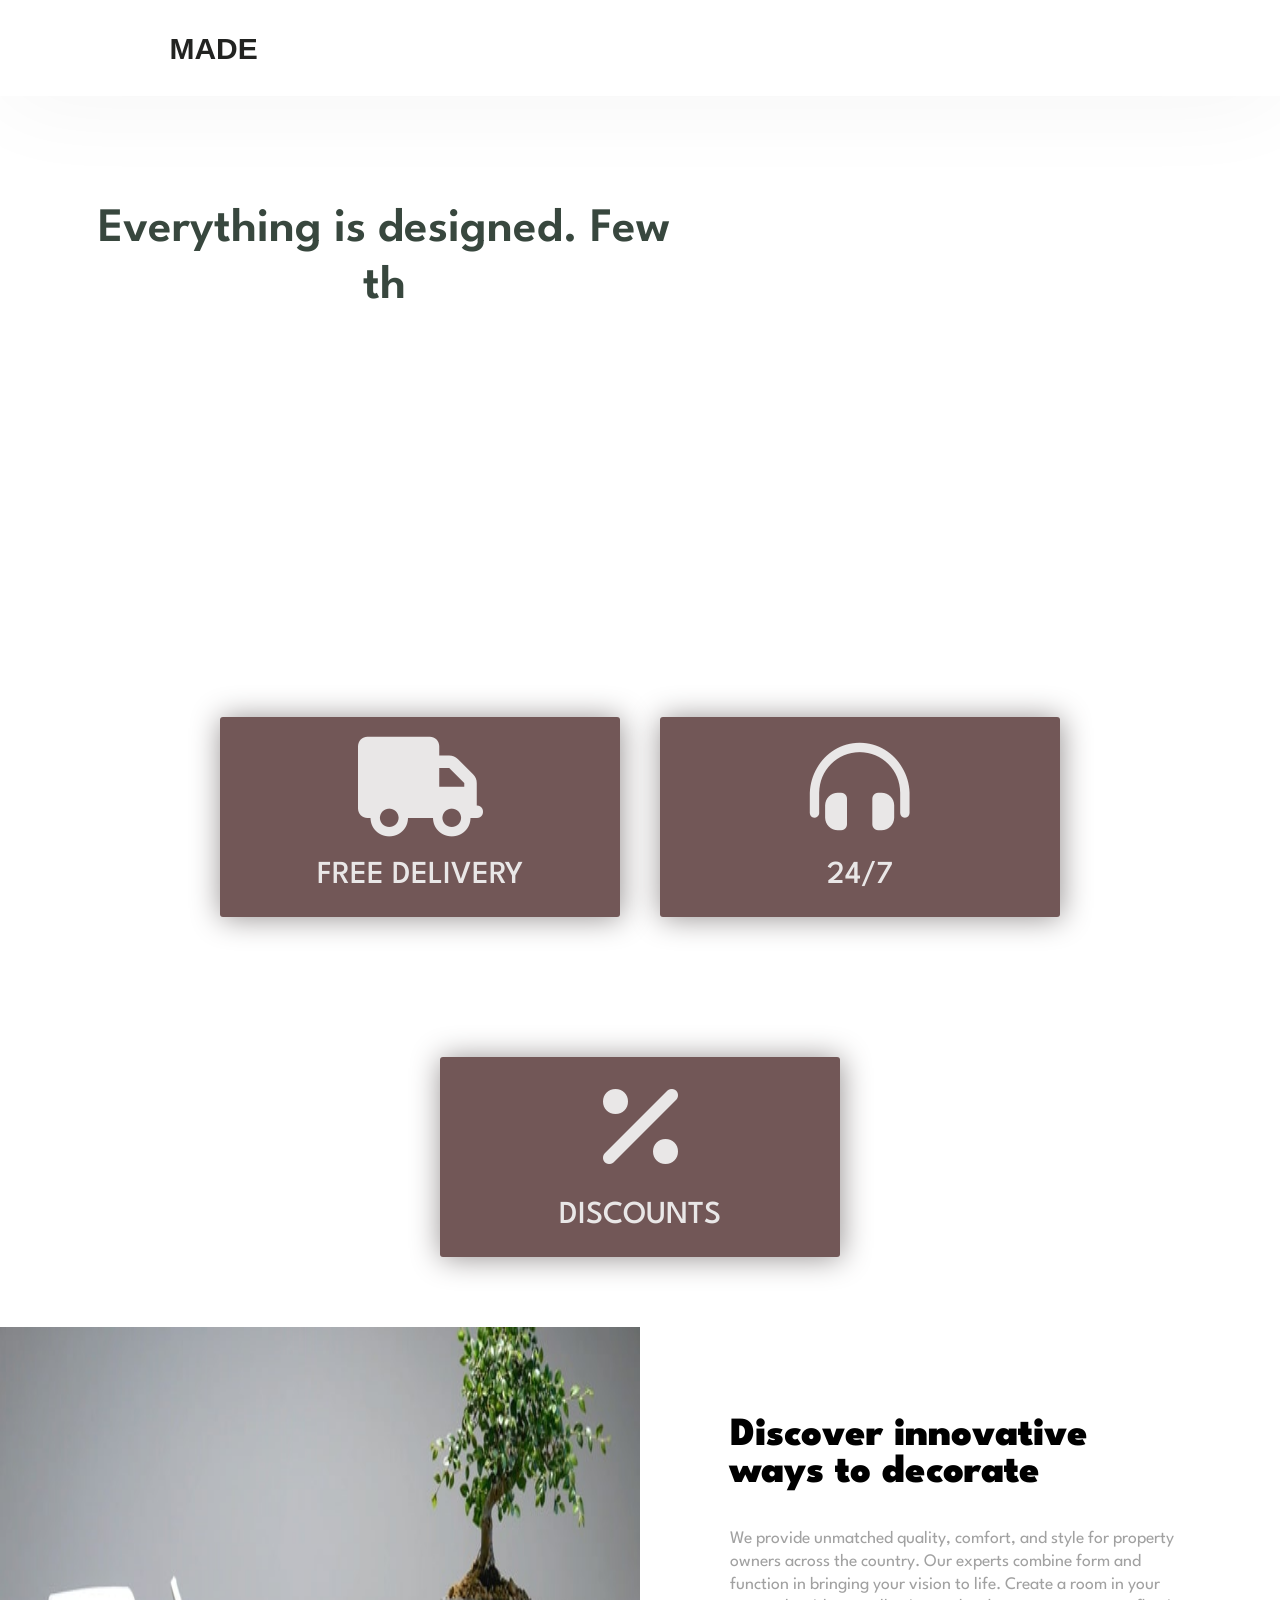
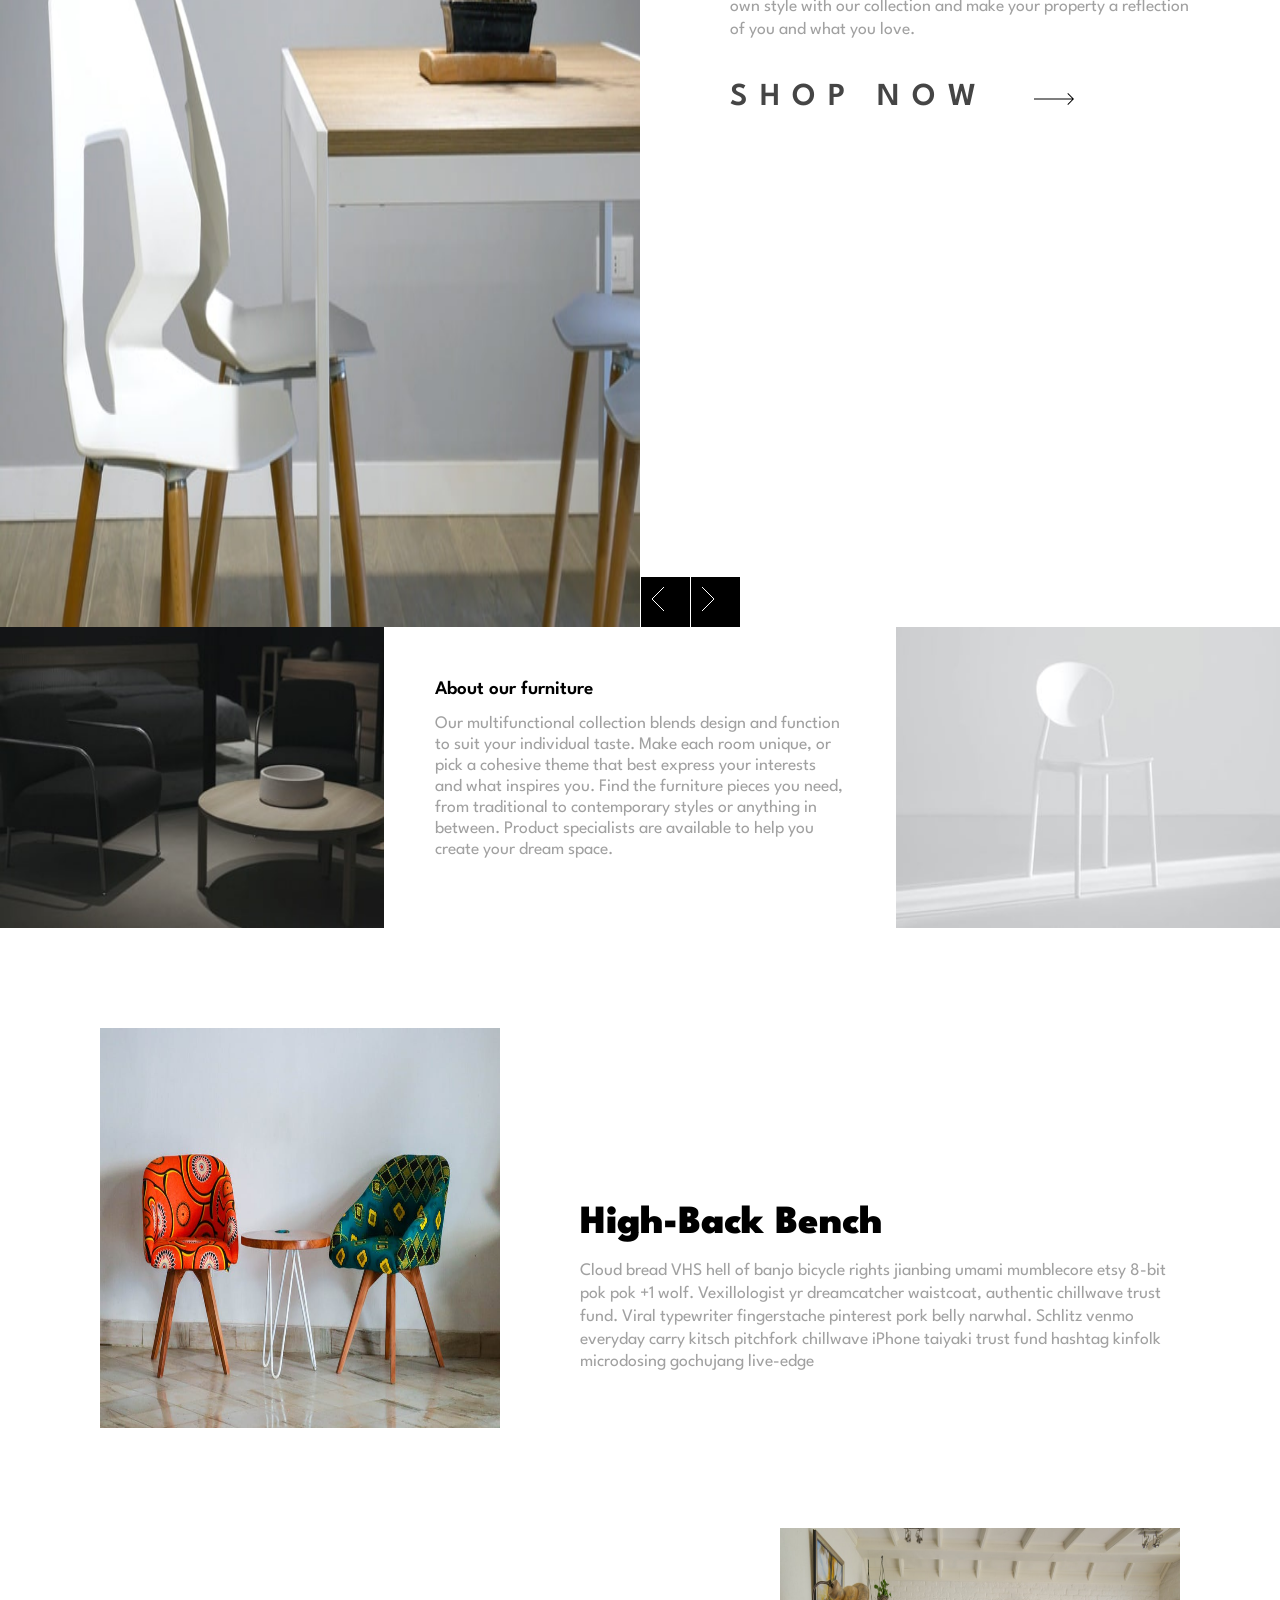
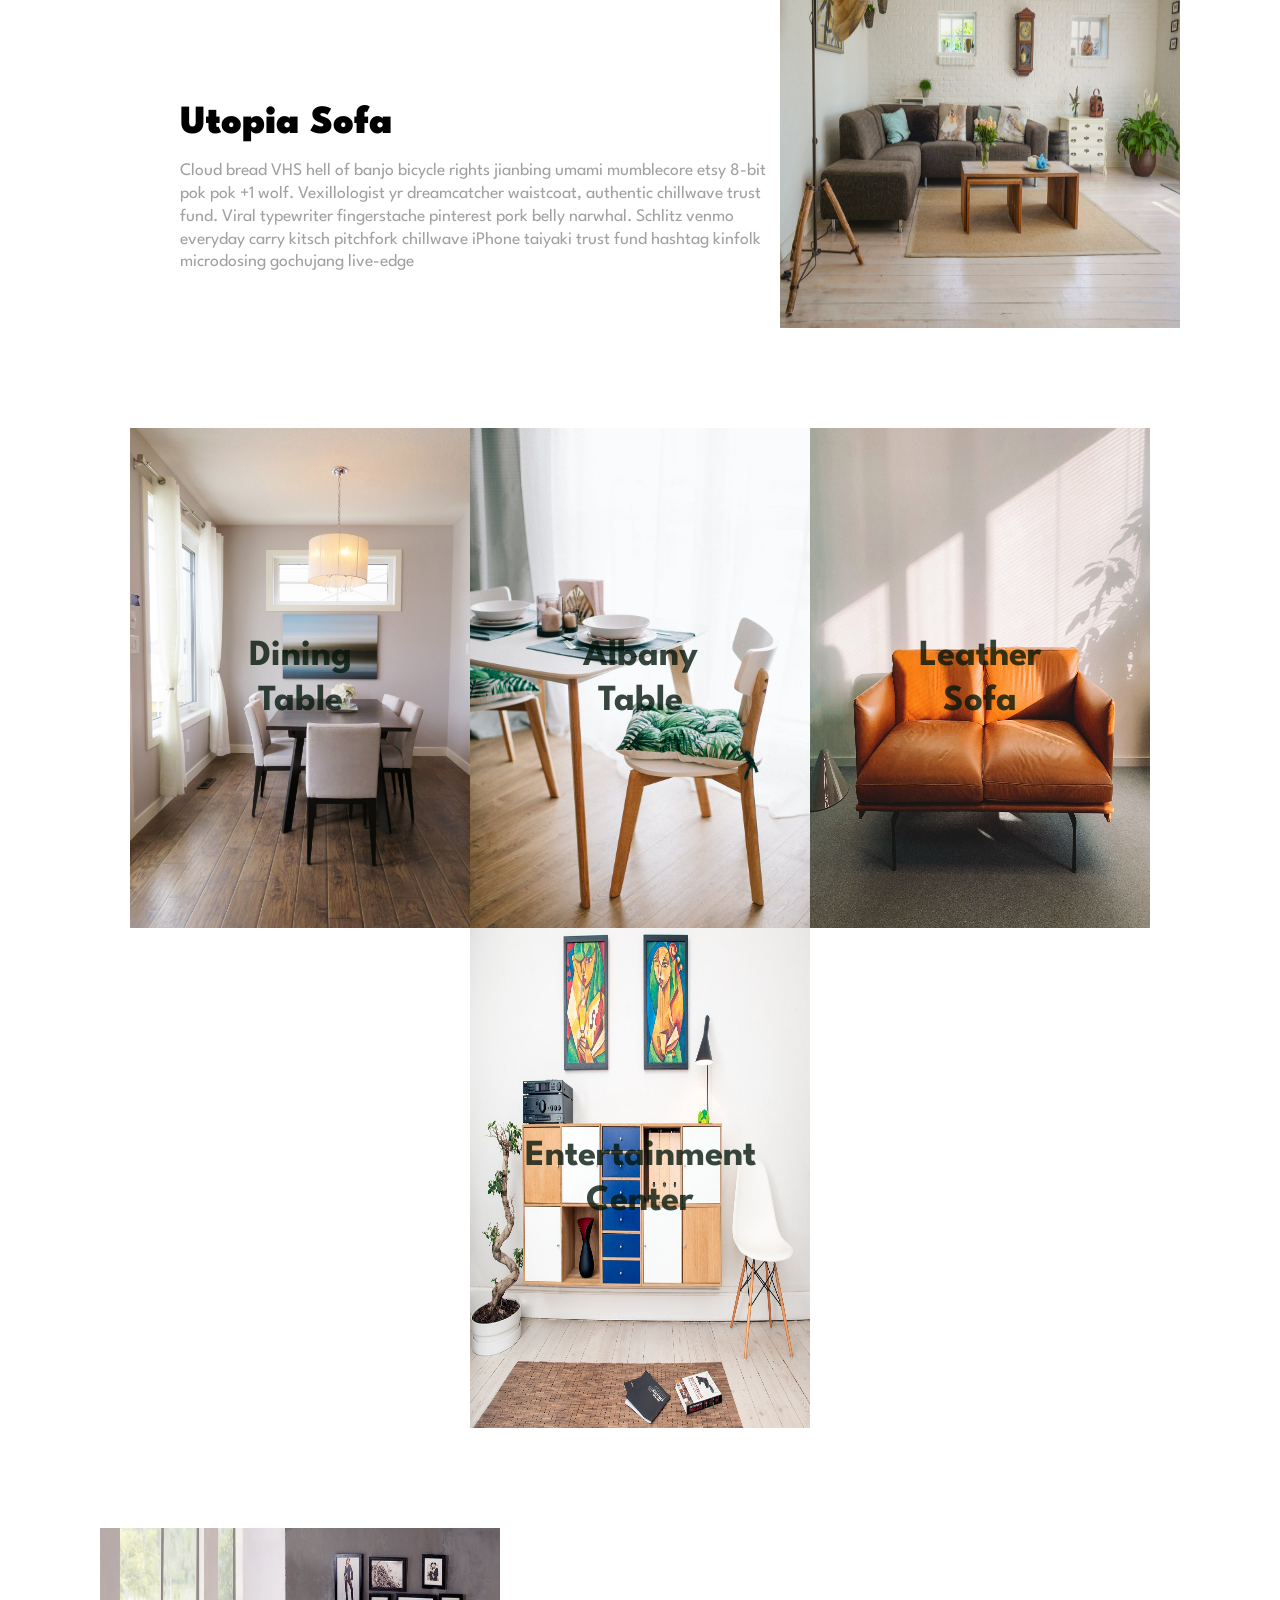
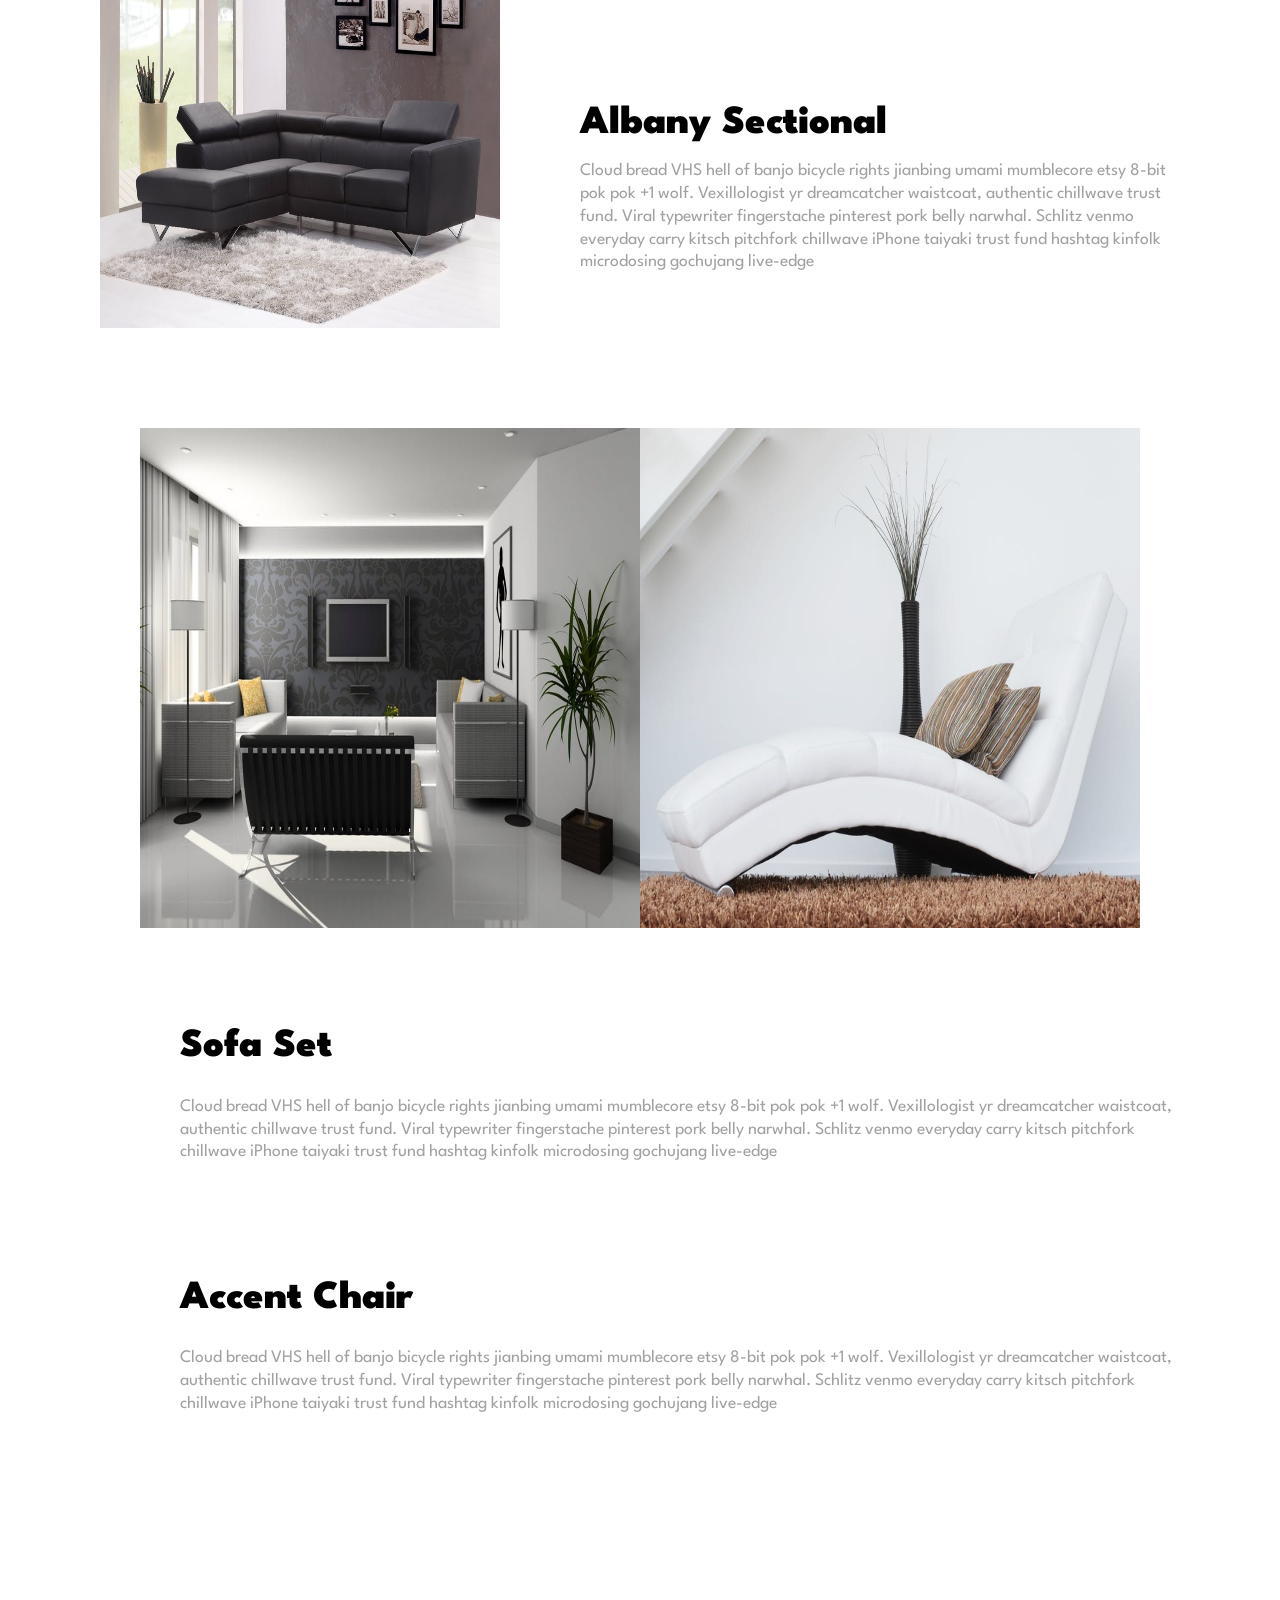
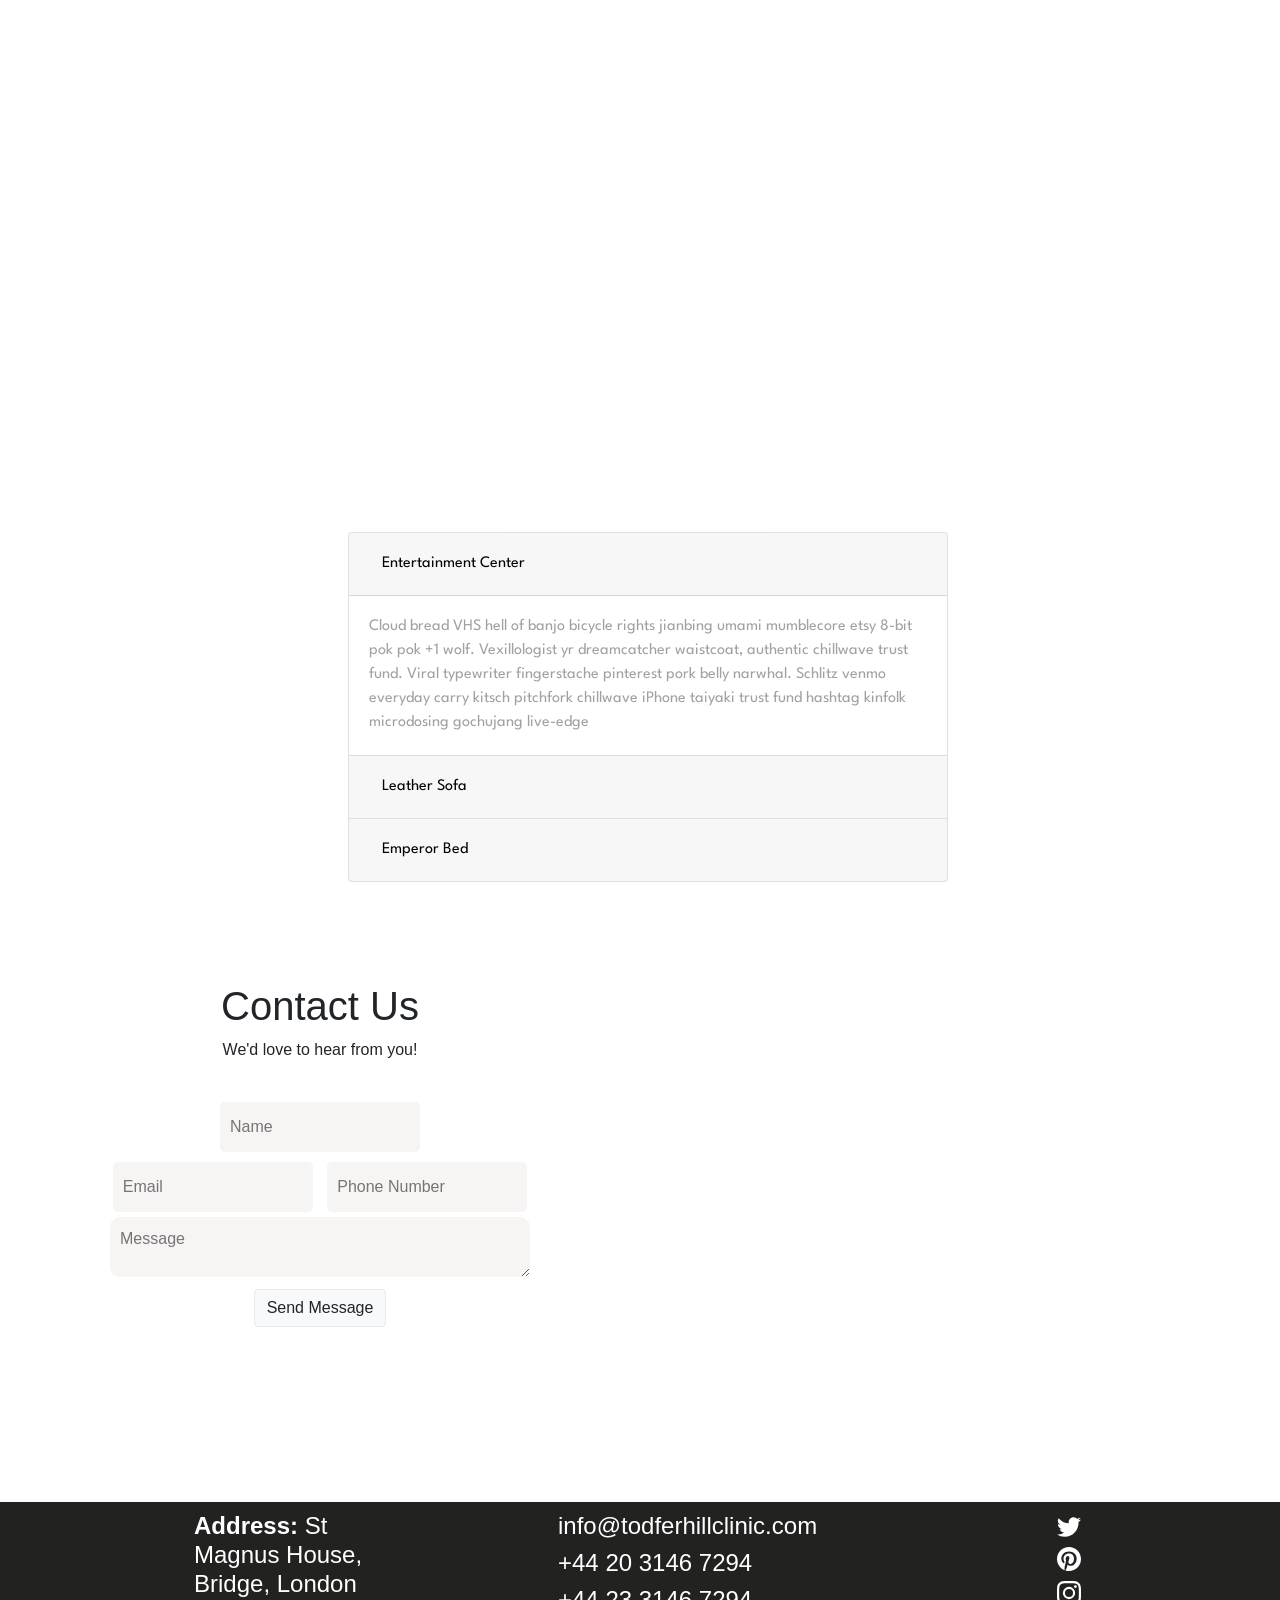
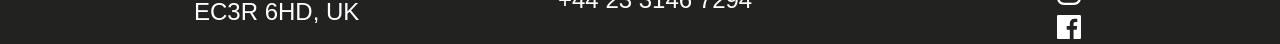
==== index.html @ ed53278a "final work" ====
<!DOCTYPE html>
<html lang="en">
  <head>
    <meta charset="UTF-8" />
    <meta name="viewport" content="width=device-width, initial-scale=1.0" />
    <!-- displays site properly based on user's device -->

    <link
      rel="icon"
      type="image/png"
      sizes="32x32"
      href="./images/favicon-32x32.png"
    />

    <title>Aymen bm</title>
    <link rel="stylesheet" href="./css/all.min.css" />
    <link rel="stylesheet" href="style.css" />

    <link
      rel="stylesheet"
      href="https://stackpath.bootstrapcdn.com/bootstrap/4.3.1/css/bootstrap.min.css"
      integrity="sha384-ggOyR0iXCbMQv3Xipma34MD+dH/1fQ784/j6cY/iJTQUOhcWr7x9JvoRxT2MZw1T"
      crossorigin="anonymous"
    />
  </head>
  <body>
    <div class="topvideo">
      <ul>
        <svg
          class="icon"
          onclick="myFunction()"
          width="20"
          height="14"
          xmlns="http://www.w3.org/2000/svg"
        >
          <path
            d="M20 12v2H0v-2h20zm0-6v2H0V6h20zm0-6v2H0V0h20z"
            fill="#FFF"
            fill-rule="evenodd"
          />
        </svg>

        <b> <li style="font-size: 30px; color: #222321">MADE</li></b>

        <div class="topnav" id="myTopnav">
          <li><a href="#home">home</a></li>
          <li><a href="#product"> Product</a></li>
          <li><a href="#about"> about</a></li>
          <li><a href="#contact">contact</a></li>
        </div>
      </ul>
      <h1 id="welcome"></h1>
      <video autoplay muted loop id="myVideo">
        <source src="./MADE.COM Spring 2018 TV Advert.mp4" type="video/mp4" />
      </video>
    </div>
    <div class="livraison">
      <div class="livraison1">
        <i class="fas fa-truck"></i>
        <h1>FREE DELIVERY</h1>
      </div>
      <div>
        <i class="fa-solid fa-headphones-simple"></i>
        <h1>24/7</h1>
      </div>
      <div>
        <i class="fa-solid fa-percent"></i>
        <h1>DISCOUNTS</h1>
      </div>
    </div>
    <div class="menudiv">
      <nav id="home">
        <img id="changeimg" src="./images/desktop-image-hero-1.jpg" />
      </nav>
      <div class="firsttext">
        <h1 id="textone">Discover innovative ways to decorate</h1>
        <p id="texttwo">
          We provide unmatched quality, comfort, and style for property owners
          across the country. Our experts combine form and function in bringing
          your vision to life. Create a room in your own style with our
          collection and make your property a reflection of you and what you
          love.
        </p>
        <div>
          <h2>SHOP NOW</h2>
          <svg width="40" height="12" xmlns="http://www.w3.org/2000/svg">
            <path
              d="M34.05 0l5.481 5.527h.008v.008L40 6l-.461.465v.063l-.062-.001L34.049 12l-.662-.668 4.765-4.805H0v-1h38.206l-4.82-4.86L34.05 0z"
              fill="#000"
              fill-rule="nonzero"
            />
          </svg>
        </div>
        <div class="row1">
          <svg
            id="right"
            width="14"
            height="24"
            xmlns="http://www.w3.org/2000/svg"
            class="type"
          >
            <path
              d="M13 0L1 12l12 12"
              stroke="#FFF"
              fill="none"
              fill-rule="evenodd"
            />
          </svg>
          <svg
            onclick="ahmed();"
            width="14"
            height="24"
            xmlns="http://www.w3.org/2000/svg"
          >
            <path
              d="M1 0l12 12L1 24"
              stroke="#FFF"
              fill="none"
              fill-rule="evenodd"
            />
          </svg>
        </div>
      </div>
    </div>

    <section class="opacitybefor section1" id="beforscrol">
      <div class="img1"><img src="./images/image-about-dark.jpg" alt="" /></div>
      <div class="finaltext">
        <h1>About our furniture</h1>
        <p>
          Our multifunctional collection blends design and function to suit your
          individual taste. Make each room unique, or pick a cohesive theme that
          best express your interests and what inspires you. Find the furniture
          pieces you need, from traditional to contemporary styles or anything
          in between. Product specialists are available to help you create your
          dream space.
        </p>
      </div>
      <div class="img2">
        <img src="./images/image-about-light.jpg" alt="" />
      </div>
    </section>
    <div id="product" class="allprod">
      <div class="imageprod"><img src="./image/1.jpg" alt="" /></div>
      <div class="textprod">
        <h1>High-Back Bench</h1>
        <p>
          Cloud bread VHS hell of banjo bicycle rights jianbing umami mumblecore
          etsy 8-bit pok pok +1 wolf. Vexillologist yr dreamcatcher waistcoat,
          authentic chillwave trust fund. Viral typewriter fingerstache
          pinterest pork belly narwhal. Schlitz venmo everyday carry kitsch
          pitchfork chillwave iPhone taiyaki trust fund hashtag kinfolk
          microdosing gochujang live-edge
        </p>
      </div>
    </div>

    <div class="allprod">
      <div class="textprod">
        <h1>Utopia Sofa</h1>
        <p>
          Cloud bread VHS hell of banjo bicycle rights jianbing umami mumblecore
          etsy 8-bit pok pok +1 wolf. Vexillologist yr dreamcatcher waistcoat,
          authentic chillwave trust fund. Viral typewriter fingerstache
          pinterest pork belly narwhal. Schlitz venmo everyday carry kitsch
          pitchfork chillwave iPhone taiyaki trust fund hashtag kinfolk
          microdosing gochujang live-edge
        </p>
      </div>
      <div class="imageprod"><img src="./image/2.jpg" alt="" /></div>
    </div>

    <div class="gridprod">
      <div>
        <h1>Dining Table</h1>
        <img src="./image/3.jpg" alt="" />
      </div>
      <div>
        <h1>Albany Table</h1>
        <img src="./image/4.jpg" alt="" />
      </div>
      <div>
        <h1>Leather Sofa</h1>
        <img src="./image/5.jpg" alt="" />
      </div>
      <div>
        <h1>Entertainment Center</h1>
        <img src="./image/6.jpg" alt="" />
      </div>
    </div>
    <div class="allprod">
      <div class="imageprod"><img src="./image/7.jpg" alt="" /></div>
      <div class="textprod">
        <h1>Albany Sectional</h1>
        <p>
          Cloud bread VHS hell of banjo bicycle rights jianbing umami mumblecore
          etsy 8-bit pok pok +1 wolf. Vexillologist yr dreamcatcher waistcoat,
          authentic chillwave trust fund. Viral typewriter fingerstache
          pinterest pork belly narwhal. Schlitz venmo everyday carry kitsch
          pitchfork chillwave iPhone taiyaki trust fund hashtag kinfolk
          microdosing gochujang live-edge
        </p>
      </div>
    </div>
    <div class="lastes">
      <img src="./image/9.jpg" alt="" />

      <img src="./image/8.jpg" alt="" />
    </div>
    <div class="allprod">
      <div class="textprod">
        <h1>Sofa Set</h1>
        <p>
          Cloud bread VHS hell of banjo bicycle rights jianbing umami mumblecore
          etsy 8-bit pok pok +1 wolf. Vexillologist yr dreamcatcher waistcoat,
          authentic chillwave trust fund. Viral typewriter fingerstache
          pinterest pork belly narwhal. Schlitz venmo everyday carry kitsch
          pitchfork chillwave iPhone taiyaki trust fund hashtag kinfolk
          microdosing gochujang live-edge
        </p>
      </div>
    </div>
    <div class="allprod">
      <div class="textprod">
        <h1>Accent Chair</h1>
        <p>
          Cloud bread VHS hell of banjo bicycle rights jianbing umami mumblecore
          etsy 8-bit pok pok +1 wolf. Vexillologist yr dreamcatcher waistcoat,
          authentic chillwave trust fund. Viral typewriter fingerstache
          pinterest pork belly narwhal. Schlitz venmo everyday carry kitsch
          pitchfork chillwave iPhone taiyaki trust fund hashtag kinfolk
          microdosing gochujang live-edge
        </p>
      </div>
    </div>

    <div id="about" class="video">
      <iframe
        src="https://www.youtube.com/embed/RAvwPwt_2A4"
        title="YouTube video player"
        frameborder="0"
        allow="accelerometer; autoplay; clipboard-write; encrypted-media; gyroscope; picture-in-picture"
        allowfullscreen
      ></iframe>

      <div class="accordion" id="accordionExample">
        <div class="card">
          <div class="card-header" id="headingOne">
            <h2 class="mb-0">
              <button
                class="btn btn-link btn-block text-left"
                type="button"
                data-toggle="collapse"
                data-target="#collapseOne"
                aria-expanded="true"
                aria-controls="collapseOne"
              >
                Entertainment Center
              </button>
            </h2>
          </div>

          <div
            id="collapseOne"
            class="collapse show"
            aria-labelledby="headingOne"
            data-parent="#accordionExample"
          >
            <div class="card-body">
              Cloud bread VHS hell of banjo bicycle rights jianbing umami
              mumblecore etsy 8-bit pok pok +1 wolf. Vexillologist yr
              dreamcatcher waistcoat, authentic chillwave trust fund. Viral
              typewriter fingerstache pinterest pork belly narwhal. Schlitz
              venmo everyday carry kitsch pitchfork chillwave iPhone taiyaki
              trust fund hashtag kinfolk microdosing gochujang live-edge
            </div>
          </div>
        </div>
        <div class="card">
          <div class="card-header" id="headingTwo">
            <h2 class="mb-0">
              <button
                class="btn btn-link btn-block text-left collapsed"
                type="button"
                data-toggle="collapse"
                data-target="#collapseTwo"
                aria-expanded="false"
                aria-controls="collapseTwo"
              >
                Leather Sofa
              </button>
            </h2>
          </div>
          <div
            id="collapseTwo"
            class="collapse"
            aria-labelledby="headingTwo"
            data-parent="#accordionExample"
          >
            <div class="card-body">
              Cloud bread VHS hell of banjo bicycle rights jianbing umami
              mumblecore etsy 8-bit pok pok +1 wolf. Vexillologist yr
              dreamcatcher waistcoat, authentic chillwave trust fund. Viral
              typewriter fingerstache pinterest pork belly narwhal. Schlitz
              venmo everyday carry kitsch pitchfork chillwave iPhone taiyaki
              trust fund hashtag kinfolk microdosing gochujang live-edge
            </div>
          </div>
        </div>
        <div class="card">
          <div class="card-header" id="headingThree">
            <h2 class="mb-0">
              <button
                class="btn btn-link btn-block text-left collapsed"
                type="button"
                data-toggle="collapse"
                data-target="#collapseThree"
                aria-expanded="false"
                aria-controls="collapseThree"
              >
                Emperor Bed
              </button>
            </h2>
          </div>
          <div
            id="collapseThree"
            class="collapse"
            aria-labelledby="headingThree"
            data-parent="#accordionExample"
          >
            <div class="card-body">
              Cloud bread VHS hell of banjo bicycle rights jianbing umami
              mumblecore etsy 8-bit pok pok +1 wolf. Vexillologist yr
              dreamcatcher waistcoat, authentic chillwave trust fund. Viral
              typewriter fingerstache pinterest pork belly narwhal. Schlitz
              venmo everyday carry kitsch pitchfork chillwave iPhone taiyaki
              trust fund hashtag kinfolk microdosing gochujang live-edge
            </div>
          </div>
        </div>
      </div>
    </div>

    <div id="contact" class="location">
      <div class="locationtext">
        <h1>Contact Us</h1>
        <p>We'd love to hear from you!</p>
        <div class="inputs">
          <input type="text" placeholder="Name" /><br />
          <input type="text" placeholder="Email" />
          <input type="text" placeholder="Phone Number" /><br />
          <textarea class="dark" placeholder="Message"></textarea><br />
          <button class="btn btn-light">Send Message</button>
        </div>
      </div>

      <iframe
        src="https://www.google.com/maps/embed?pb=!1m18!1m12!1m3!1d317715.71193349257!2d-0.3817852660977858!3d51.52873519654038!2m3!1f0!2f0!3f0!3m2!1i1024!2i768!4f13.1!3m3!1m2!1s0x47d8a00baf21de75%3A0x52963a5addd52a99!2sLondres%2C%20Royaume-Uni!5e0!3m2!1sfr!2stn!4v1647562374960!5m2!1sfr!2stn"
        style="border: 0"
        allowfullscreen=""
        loading="lazy"
      >
      </iframe>
    </div>

    <div class="footer">
      <div>
        <h4 class="blida">
          <b> Address:</b> St Magnus House, Bridge, London EC3R 6HD, UK
        </h4>
      </div>
      <div class="h4footer">
        <h4>info@todferhillclinic.com</h4>
        <h4>+44 20 3146 7294</h4>
        <h4>+44 23 3146 7294</h4>
      </div>
      <div class="footersvg">
        <svg width="24" height="20" xmlns="http://www.w3.org/2000/svg">
          <path
            d="M24 2.557a9.83 9.83 0 01-2.828.775A4.932 4.932 0 0023.337.608a9.864 9.864 0 01-3.127 1.195A4.916 4.916 0 0016.616.248c-3.179 0-5.515 2.966-4.797 6.045A13.978 13.978 0 011.671 1.149a4.93 4.93 0 001.523 6.574 4.903 4.903 0 01-2.229-.616c-.054 2.281 1.581 4.415 3.949 4.89a4.935 4.935 0 01-2.224.084 4.928 4.928 0 004.6 3.419A9.9 9.9 0 010 17.54a13.94 13.94 0 007.548 2.212c9.142 0 14.307-7.721 13.995-14.646A10.025 10.025 0 0024 2.557z"
            fill="#FFF"
            fill-rule="nonzero"
          />
        </svg>
        <svg width="24" height="24" xmlns="http://www.w3.org/2000/svg">
          <path
            d="M12 0C5.373 0 0 5.372 0 12c0 5.084 3.163 9.426 7.627 11.174-.105-.949-.2-2.405.042-3.441.218-.937 1.407-5.965 1.407-5.965s-.359-.719-.359-1.782c0-1.668.967-2.914 2.171-2.914 1.023 0 1.518.769 1.518 1.69 0 1.029-.655 2.568-.994 3.995-.283 1.194.599 2.169 1.777 2.169 2.133 0 3.772-2.249 3.772-5.495 0-2.873-2.064-4.882-5.012-4.882-3.414 0-5.418 2.561-5.418 5.207 0 1.031.397 2.138.893 2.738a.36.36 0 01.083.345l-.333 1.36c-.053.22-.174.267-.402.161-1.499-.698-2.436-2.889-2.436-4.649 0-3.785 2.75-7.262 7.929-7.262 4.163 0 7.398 2.967 7.398 6.931 0 4.136-2.607 7.464-6.227 7.464-1.216 0-2.359-.631-2.75-1.378l-.748 2.853c-.271 1.043-1.002 2.35-1.492 3.146C9.57 23.812 10.763 24 12 24c6.627 0 12-5.373 12-12 0-6.628-5.373-12-12-12z"
            fill="#FFF"
            fill-rule="nonzero"
          />
        </svg>
        <svg width="24" height="24" xmlns="http://www.w3.org/2000/svg">
          <path
            d="M12 2.163c3.204 0 3.584.012 4.85.07 3.252.148 4.771 1.691 4.919 4.919.058 1.265.069 1.645.069 4.849 0 3.205-.012 3.584-.069 4.849-.149 3.225-1.664 4.771-4.919 4.919-1.266.058-1.644.07-4.85.07-3.204 0-3.584-.012-4.849-.07-3.26-.149-4.771-1.699-4.919-4.92-.058-1.265-.07-1.644-.07-4.849 0-3.204.013-3.583.07-4.849.149-3.227 1.664-4.771 4.919-4.919 1.266-.057 1.645-.069 4.849-.069zM12 0C8.741 0 8.333.014 7.053.072 2.695.272.273 2.69.073 7.052.014 8.333 0 8.741 0 12c0 3.259.014 3.668.072 4.948.2 4.358 2.618 6.78 6.98 6.98C8.333 23.986 8.741 24 12 24c3.259 0 3.668-.014 4.948-.072 4.354-.2 6.782-2.618 6.979-6.98.059-1.28.073-1.689.073-4.948 0-3.259-.014-3.667-.072-4.947-.196-4.354-2.617-6.78-6.979-6.98C15.668.014 15.259 0 12 0zm0 5.838a6.162 6.162 0 100 12.324 6.162 6.162 0 000-12.324zM12 16a4 4 0 110-8 4 4 0 010 8zm6.406-11.845a1.44 1.44 0 100 2.881 1.44 1.44 0 000-2.881z"
            fill="#FFF"
            fill-rule="nonzero"
          />
        </svg>
        <svg width="24" height="24" xmlns="http://www.w3.org/2000/svg">
          <path
            d="M22.675 0H1.325C.593 0 0 .593 0 1.325v21.351C0 23.407.593 24 1.325 24H12.82v-9.294H9.692v-3.622h3.128V8.413c0-3.1 1.893-4.788 4.659-4.788 1.325 0 2.463.099 2.795.143v3.24l-1.918.001c-1.504 0-1.795.715-1.795 1.763v2.313h3.587l-.467 3.622h-3.12V24h6.116c.73 0 1.323-.593 1.323-1.325V1.325C24 .593 23.407 0 22.675 0z"
            fill="#FFF"
            fill-rule="nonzero"
          />
        </svg>
      </div>
    </div>
    <script src="./script.js"></script>
    <script
      src="https://code.jquery.com/jquery-3.3.1.slim.min.js"
      integrity="sha384-q8i/X+965DzO0rT7abK41JStQIAqVgRVzpbzo5smXKp4YfRvH+8abtTE1Pi6jizo"
      crossorigin="anonymous"
    ></script>
    <script
      src="https://cdnjs.cloudflare.com/ajax/libs/popper.js/1.14.7/umd/popper.min.js"
      integrity="sha384-UO2eT0CpHqdSJQ6hJty5KVphtPhzWj9WO1clHTMGa3JDZwrnQq4sF86dIHNDz0W1"
      crossorigin="anonymous"
    ></script>
    <script
      src="https://stackpath.bootstrapcdn.com/bootstrap/4.3.1/js/bootstrap.min.js"
      integrity="sha384-JjSmVgyd0p3pXB1rRibZUAYoIIy6OrQ6VrjIEaFf/nJGzIxFDsf4x0xIM+B07jRM"
      crossorigin="anonymous"
    ></script>
  </body>
</html>
---- style.css ----
@import url("https://fonts.googleapis.com/css2?family=Alata&family=Archivo+Black&family=Bai+Jamjuree:wght@400;600&family=Barlow+Condensed:ital,wght@0,400;0,500;0,600;0,700;0,900;1,400;1,500;1,600;1,700;1,800&family=Barlow+Semi+Condensed:wght@500;600&family=Inter:wght@400;700&family=Josefin+Sans:ital,wght@0,300;1,300&family=Kalam:wght@300;400;700&family=Outfit:wght@100;200;400;600;900&family=PT+Serif:wght@700&family=Raleway:ital,wght@0,100;0,200;0,300;0,400;0,600;0,700;1,100;1,200;1,300;1,400;1,600;1,700&family=Red+Hat+Display:ital,wght@0,300;0,400;0,600;0,800;1,300;1,400;1,500;1,600;1,700;1,800;1,900&family=Spartan:wght@400;500;700&display=swap");
html {
  scroll-behavior: smooth;
}
body {
  overflow-x: hidden;
  padding: 0%;
  margin: 0%;
  box-sizing: border-box;
}
.menudiv {
  display: grid;
  grid-template-columns: 50vw 50vw;
  grid-auto-flow: row;
}
nav {
  height: 100vh;
}

a::after {
  content: "";
  position: absolute;
  background-color: hsl(0, 0%, 100%);
  height: 3px;
  left: 0;
  bottom: -20px;
  width: 0%;
  transition: 0.5s;
  border-radius: 2%;
}
a {
  position: relative;
  text-decoration: none !important;
  color: hsl(0, 0%, 100%) !important;
}
a:hover::after {
  width: 100%;
  text-decoration: none;
  opacity: 1;
}
a:hover {
  color: hsl(0, 0%, 100%) !important;
  text-decoration: none !important;
}
.menudiv nav {
  position: relative;
}
.topvideo ul {
  position: absolute;
  justify-content: space-around;
  top: 0%;
  display: flex;
  list-style: none;
  align-items: center;
  margin: 0%;
  padding: 2%;
  width: 100%;

  z-index: 4;
  backdrop-filter: blur(4px);
  box-shadow: 2px 3px 100px rgba(0, 0, 0, 0.048);
}
.topvideo ul div > li {
  color: hsl(0, 0%, 100%);

  font-family: "Spartan", sans-serif;
  font-weight: 900;
  font-size: 20px;
  cursor: pointer;
  opacity: 0.9;
}
.topvideo ul > div li:hover {
  opacity: 0.6;
}
.menudiv nav img {
  width: 100%;
  height: 100%;
}
.firsttext {
  padding: 14%;
  position: relative;
}
.firsttext h1 {
  color: hsl(0, 0%, 0%);

  font-family: "Spartan", sans-serif;
  font-weight: 900;
  font-size: 2.5em;

  line-height: 93%;
  margin-bottom: 8%;
}
.firsttext p {
  font-family: "Spartan", sans-serif;
  font-size: 1.1em;
  color: hsl(0, 0%, 63%);
  margin-bottom: 8%;
  line-height: 1.3em;
}
.firsttext div {
  display: flex;
  color: hsl(0, 0%, 27%);
  align-items: baseline;
  font-family: "Spartan", sans-serif;
  font-size: 12px;
  cursor: pointer;
}
.firsttext div h2 {
  letter-spacing: 12px;
  font-weight: 600;
}
.firsttext div:first-of-type:hover {
  opacity: 0.5;
}
.firsttext div:first-of-type svg {
  margin-left: 10%;
}

.row1 {
  position: absolute;
  bottom: 0%;
  left: 0;
  text-align: center;
  width: auto;
  height: auto;
}
.row1 svg {
  background-color: black;
  margin-left: 1%;
  padding: 10%;
}
.row1 svg:hover {
  opacity: 0.5;
}
body::-webkit-scrollbar {
  width: 0.5em;
}

body::-webkit-scrollbar-thumb {
  background-color: hsl(0, 0%, 63%);
  border-radius: 1rem;
}

.section1 {
  display: grid;
  grid-template-columns: 30vw 40vw 30vw;
}
.section1 div img {
  width: 100%;
  height: 100%;
}
.finaltext {
  padding: 10%;
}
.finaltext h1 {
  color: hsl(0, 0%, 0%);

  font-family: "Spartan", sans-serif;
  font-weight: 600;
  font-size: 1.2em;
  margin-bottom: 3%;
}
.finaltext p {
  font-family: "Spartan", sans-serif;
  color: hsl(0, 0%, 63%);
  font-size: 1.1em;

  line-height: 1.2em;
}

.row1 svg {
  outline: 0;
  width: 50px;
  height: 50px;
}

.icon {
  display: none;
}

.opacitybefor {
  transition: all 1s;
  opacity: 0;
}
.opacityafter {
  opacity: 1;
  transition: all 1s;
}
.allprod {
  margin: 100px;
  display: flex;
  align-items: baseline;
}
.textprod {
  padding: 0px;
  margin-left: 80px;
}

.imageprod img {
  width: 400px;
  height: 400px;
}

.prod {
  margin-top: 100px;
}
.textprod h1 {
  margin-top: 0px;
  color: hsl(0, 0%, 0%);
  margin-bottom: 3%;
  font-family: "Spartan", sans-serif;
  font-weight: 900;
  font-size: 2.5em;

  line-height: 93%;
}
.textprod p {
  font-family: "Spartan", sans-serif;
  font-size: 1.1em;
  color: hsl(0, 0%, 63%);

  line-height: 1.3em;
}
.gridprod {
  display: flex;
  width: 100vw;
  justify-content: center;
  align-items: center;
  flex-wrap: wrap;
}
.gridprod div h1 {
  position: absolute;
  transform: translate(-50%, -50%);
  left: 50%;
  top: 50%;
  font-size: 2.3rem;
  font-weight: 700;

  font-family: "Spartan", sans-serif;
  color: rgba(3, 22, 10, 0.788);
}
.gridprod div {
  position: relative;
  text-align: center;
  width: 340px;
  height: 500px;
}
.gridprod > div > img:hover {
  opacity: 0.7;
}
.gridprod div img {
  width: 340px;
  height: 500px;
}
.lastes {
  display: flex;
  justify-content: center;
  flex-wrap: wrap;
}
.lastes img {
  width: 500px;
  height: 500px;
}
.video {
  display: flex;
  align-items: center;
  justify-content: center;
  flex-wrap: wrap;
}
.video iframe {
  width: 700px;
  height: 600px;
  margin: 0px;
}
.card-body {
  color: hsl(0, 0%, 63%);
  font-family: "Spartan", sans-serif;
}
.accordion button:hover {
  color: black;
}
.accordion button {
  color: black;
  font-family: "Spartan", sans-serif;
}
.accordion {
  width: 600px !important;
  margin-left: 15px;
}
.location {
  display: grid;
  grid-template-columns: 50vw 50vw;
  margin-top: 100px;
}
.locationtext {
  text-align: center;
}
.inputs {
  margin-top: 35px;
}
.inputs input {
  border-radius: 5px;
  outline: unset;
  background-color: #f7f4f4;
  width: 200px;
  height: 50px;
  margin: 5px;
  color: white;
  border: unset;
  padding: 10px;
  color: black;
}
.h4footer {
  width: 300px;
}
h4 {
  color: white;
  font-size: 1rem;
}
.footersvg {
  display: flex;
  flex-direction: column;
}
.footersvg svg {
  margin: 5px;
}
.blida {
  width: 170px;
}

.footer {
  display: flex;
  margin-top: 20px;
  padding-top: 10px;
  bottom: 0;
  background-color: #222321;
  justify-content: space-evenly;
  flex-wrap: wrap;
}
.btn-light {
  margin-top: 5px;
  border: 0.5px solid #ebe8e8 !important;
}
.btn-light:hover {
  border: 0.5px solid #ebe8e8 !important;
}
textarea {
  background-color: #f7f4f4;
  padding: 10px;
  color: black;
  outline: unset;
  border-radius: 10px;
  margin: 0px;

  width: 420px;
  height: 60px;
  border: unset;
}
.location iframe {
  width: 600px;
  height: 500px;
}

#myVideo {
  z-index: 1;
  width: 100vw;
  opacity: 0.7;
}
video {
  width: 100vw;
}

.topvideo {
  position: relative;
}
.livraison {
  width: 100vw;
  display: flex;
  justify-content: center;
  align-items: center;
  flex-wrap: wrap;
}
.livraison div:hover {
  color: rgba(226, 106, 106, 0.911);
  transition: all 0.5s;
  background-color: white;
}
.livraison div {
  margin: 70px 20px;
  width: 400px;
  height: 200px;
  background-color: rgb(114, 87, 87);
  text-align: center;
  box-shadow: 1px 1px 30px rgb(148, 143, 143);
  border-radius: 3px;
  color: rgba(245, 245, 245, 0.911);
}
.livraison div i {
  margin-top: 40px;
  margin: 20px;
  font-size: 100px;
}
.livraison div h1 {
  font-size: 2rem;
  font-weight: 500;

  font-family: "Spartan", sans-serif;
}
#myTopnav {
  display: flex;
  justify-content: space-between;
}
#myTopnav li {
  margin-left: 80px;
}
#welcome {
  position: absolute;
  transform: translate(-50%, -50%);
  top: 40%;
  left: 30%;
  color: rgba(3, 22, 10, 0.788);
  z-index: 2;
  font-family: "Spartan", sans-serif;
  padding: 0px;
  text-align: center;
  font-size: 3em;
  width: 620px;
  height: fit-content;
  font-weight: 600;
}
@media only screen and (max-width: 1000px) {
  #welcome {
    position: absolute;
    transform: translate(-50%, -50%);
    top: 50%;
    left: 50%;
    color: rgba(3, 22, 10, 0.788);
    z-index: 2;
    font-family: "Spartan", sans-serif;
    padding: 0px;
    text-align: center;
    font-size: 3em;
    width: 620px;
    height: fit-content;
    font-weight: 600;
  }
}
@media only screen and (max-width: 700px) {
  .textprod {
    margin-left: 0px;
    padding: 15px;
    width: 100vw;
  }
  .location {
    display: flex;
    flex-direction: column;
    margin-top: 100px;
  }
  .topvideo {
    width: 100vw;
    height: 70vh;
  }
  .accordion {
    width: 600px !important;
    margin-left: 0px;
  }
  #welcome {
    position: absolute;
    transform: translate(-50%, -50%);
    top: 100%;
    left: 50%;
    color: rgba(3, 22, 10, 0.788);
    z-index: 2;
    font-family: "Spartan", sans-serif;
    padding: 0px;
    text-align: center;
    font-size: 2em;
    width: 100vw;
    height: 100vw;
    font-weight: 600;
  }
  .lastes img {
    width: 100vw;
    height: 300px;
  }
  a {
    color: rgba(3, 22, 10, 0.788) !important;
  }
  .livraison div {
    margin: 30px 20px;
    width: 400px;
    height: 200px;
    background-color: rgb(114, 87, 87);
    text-align: center;
    box-shadow: 1px 1px 30px rgb(148, 143, 143);
    border-radius: 3px;
    color: rgba(245, 245, 245, 0.911);
  }
  .topvideo ul {
    position: absolute;
    display: flex;
    top: 0%;

    flex-direction: column;
    list-style: none;
    text-align: center;
    margin: 0%;
    padding: 0%;
    width: 100%;

    z-index: 4;
    backdrop-filter: blur(4px);
    box-shadow: 2px 3px 100px rgba(0, 0, 0, 0.048);
  }

  .icon {
    display: block;
    position: absolute;
    top: 10px;
    left: 10px;
  }

  .allprod {
    margin: 0;
    margin-top: 0px;
    display: flex;
    align-items: baseline;
    flex-direction: column;
    width: 100vw;
  }

  .topnav li {
    display: none;
  }

  .topnav.responsive li {
    height: 40px;
    margin-left: 0px;
    display: flex;
    flex-direction: column;
  }
  #myTopnav {
    display: flex;
    justify-content: space-between;
    flex-direction: column;
  }
  #myTopnav li {
    margin-left: 0px;
    margin-top: 70px;
  }

  .menudiv {
    display: grid;
    grid-template-columns: 100%;
  }

  .firsttext {
    height: 100vh;
    padding: 5%;
    position: relative;
    text-align: center;
  }
  .section1 {
    display: grid;
    grid-template-columns: 100%;
  }
  .firsttext {
    padding: 10%;
    text-align: start;
  }
  .location iframe {
    width: 100vmin;
    height: 300px;
  }
  textarea {
    background-color: #f7f4f4;
    padding: 10px;
    color: black;
    outline: unset;
    border-radius: 10px;
    margin: 0px;

    width: 300px;
    height: 60px;
    border: unset;
  }
  .firsttext h1 {
    color: hsl(0, 0%, 0%);

    font-family: "Spartan", sans-serif;
    font-weight: 900;
    font-size: 1.5em;
    margin-top: 6%;
    line-height: 93%;
    margin-bottom: 8%;
  }
  .firsttext p {
    font-family: "Spartan", sans-serif;
    font-size: 1.1em;
    color: hsl(0, 0%, 63%);
    margin-bottom: 8%;
    line-height: 1.3em;
  }
  .img2 {
    height: fit-content;
  }
  .video iframe {
    width: 100vw;
    height: 400px;
    margin: 0px;
  }
  .row1 {
    position: absolute;
    top: 0%;
    left: 0;
    text-align: center;
    width: auto;
    height: auto;
  }

  .imageprod img {
    width: 100vw;
    height: 400px;
  }
}
#changeimg {
  height: 100vh;
}

#divimg {
  width: 100vh;
}
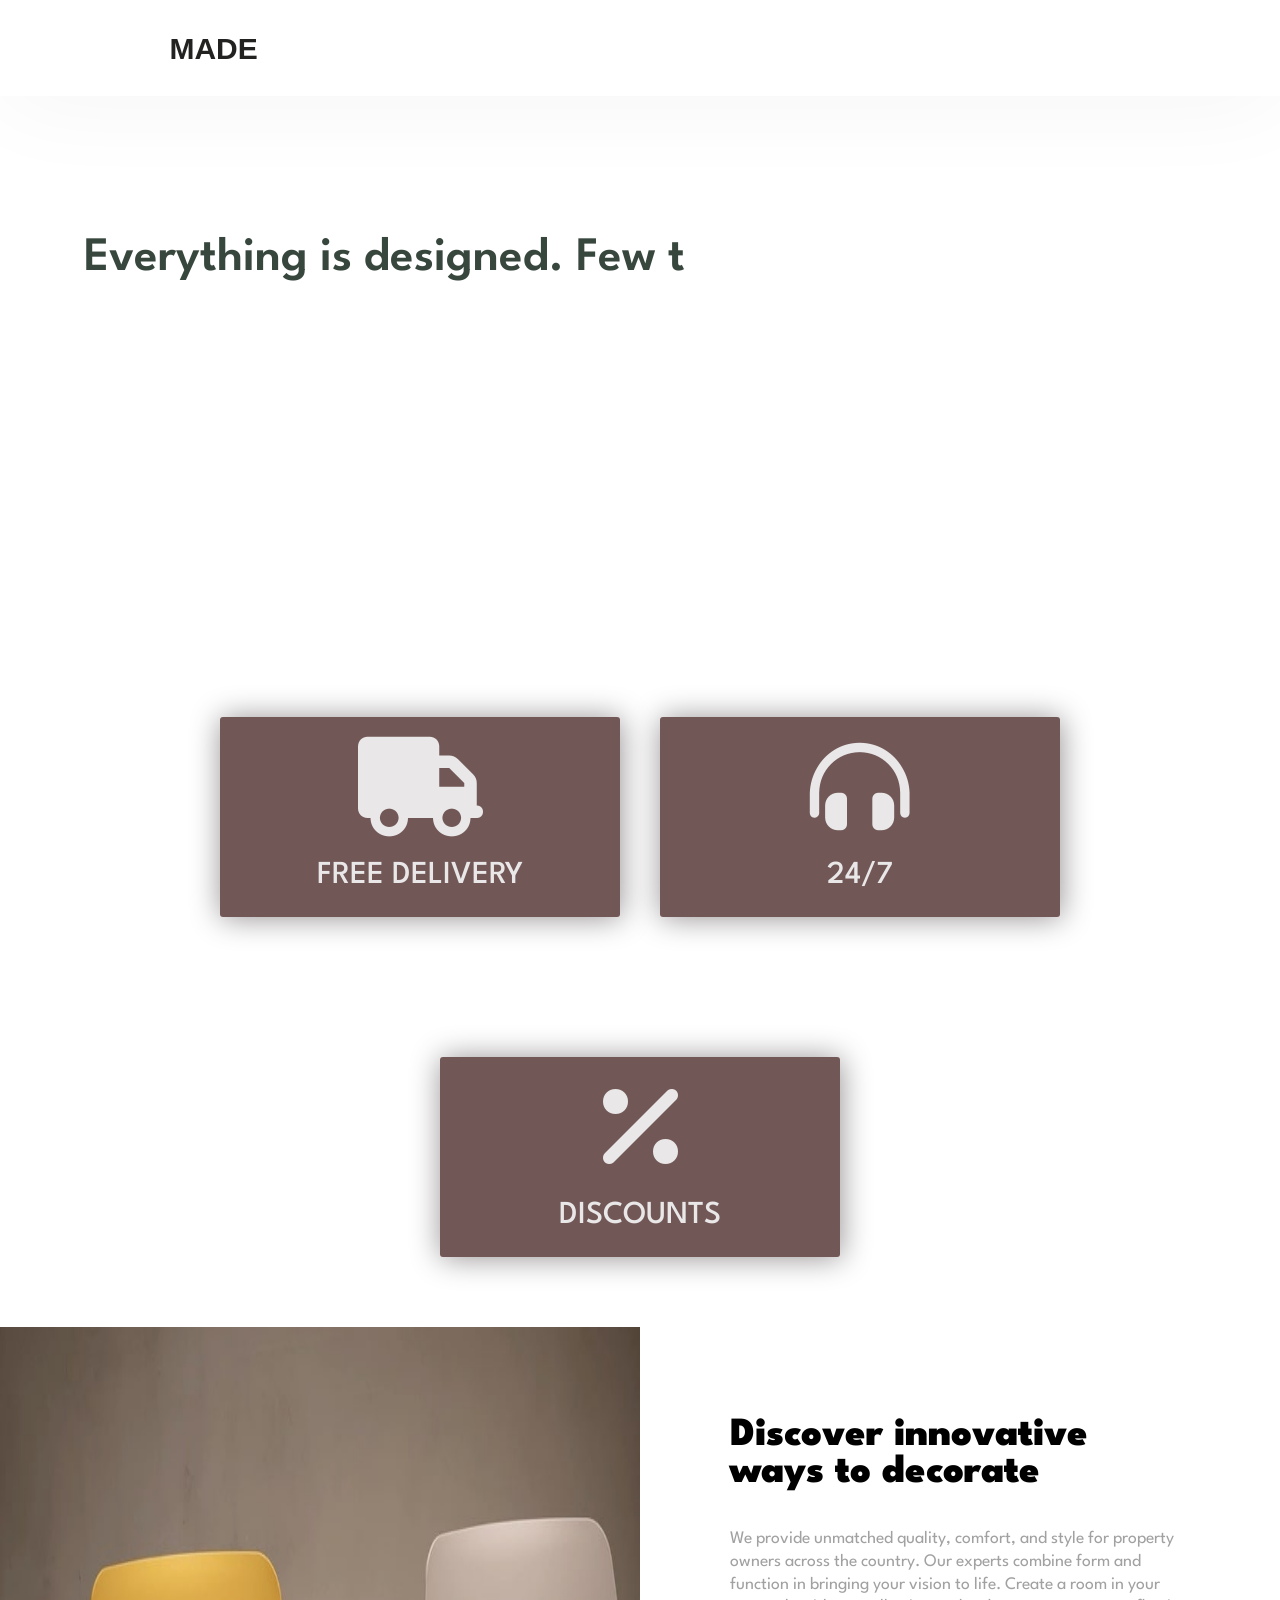
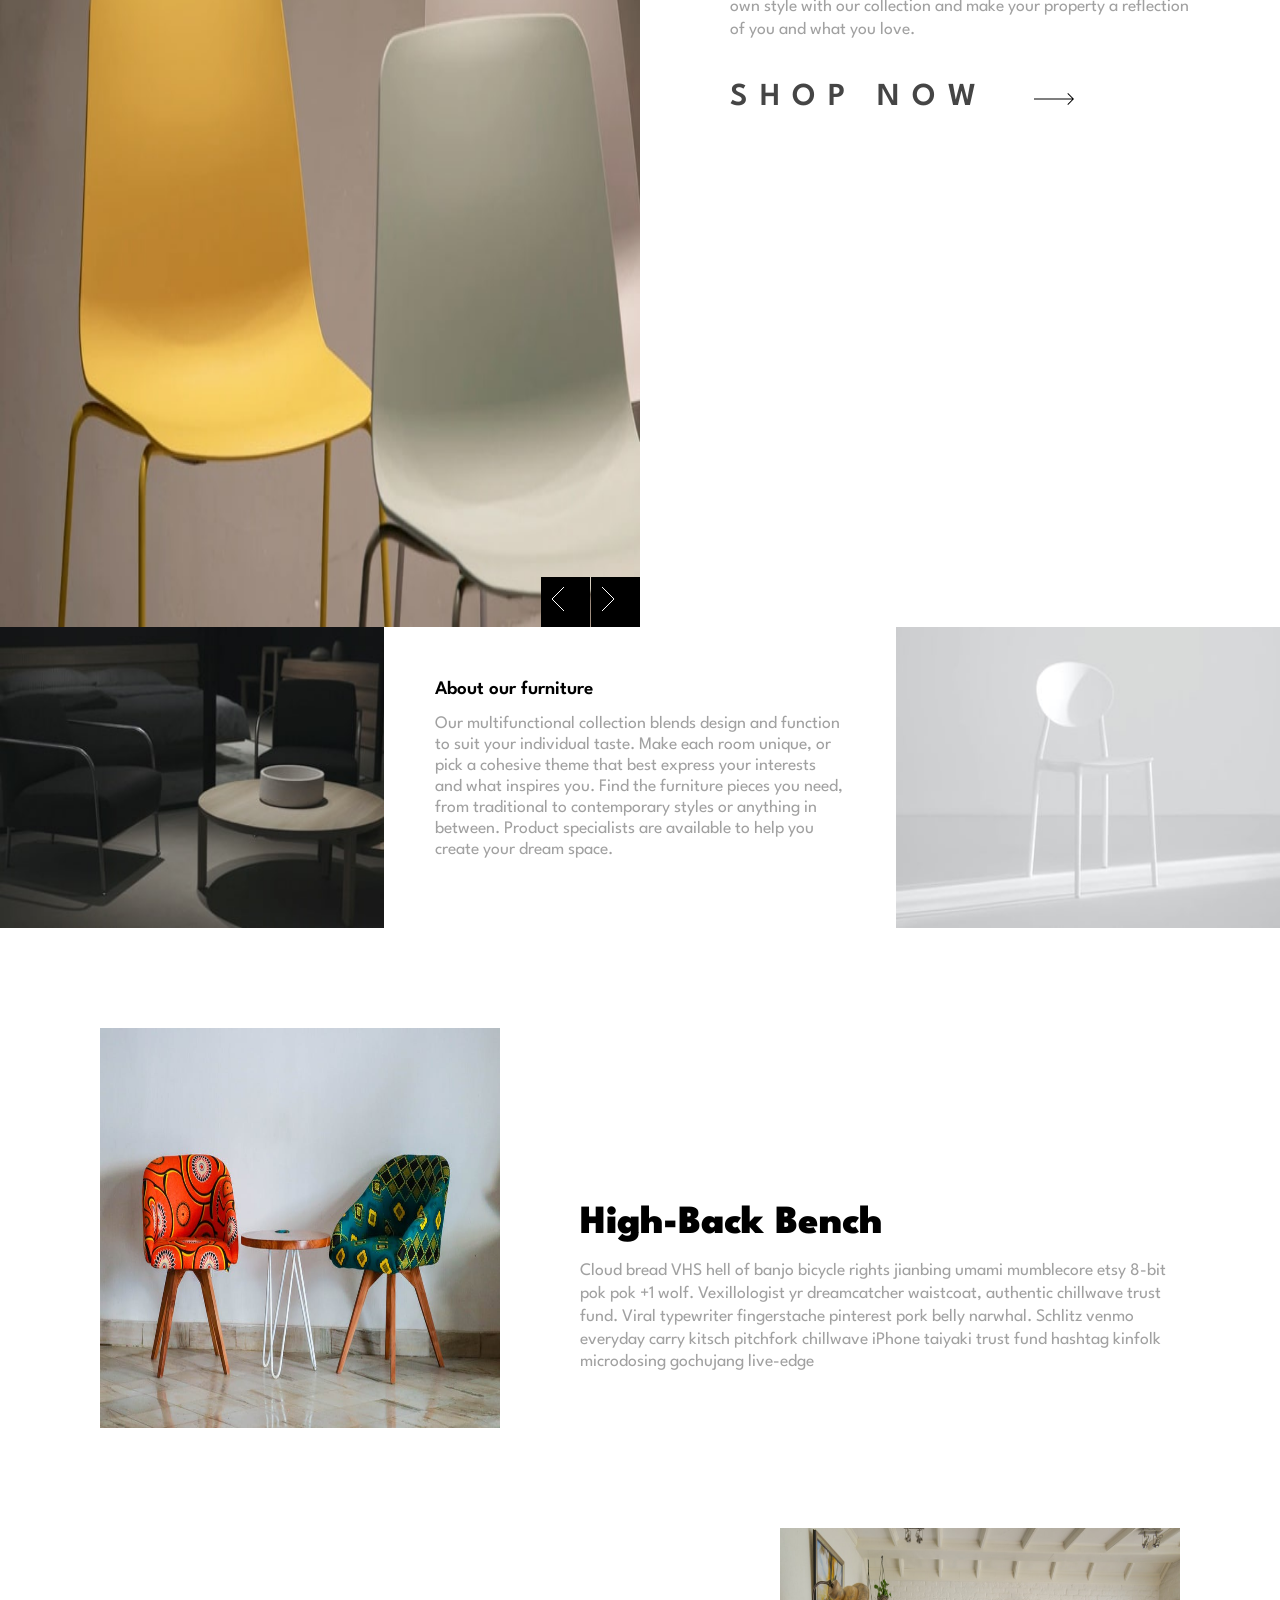
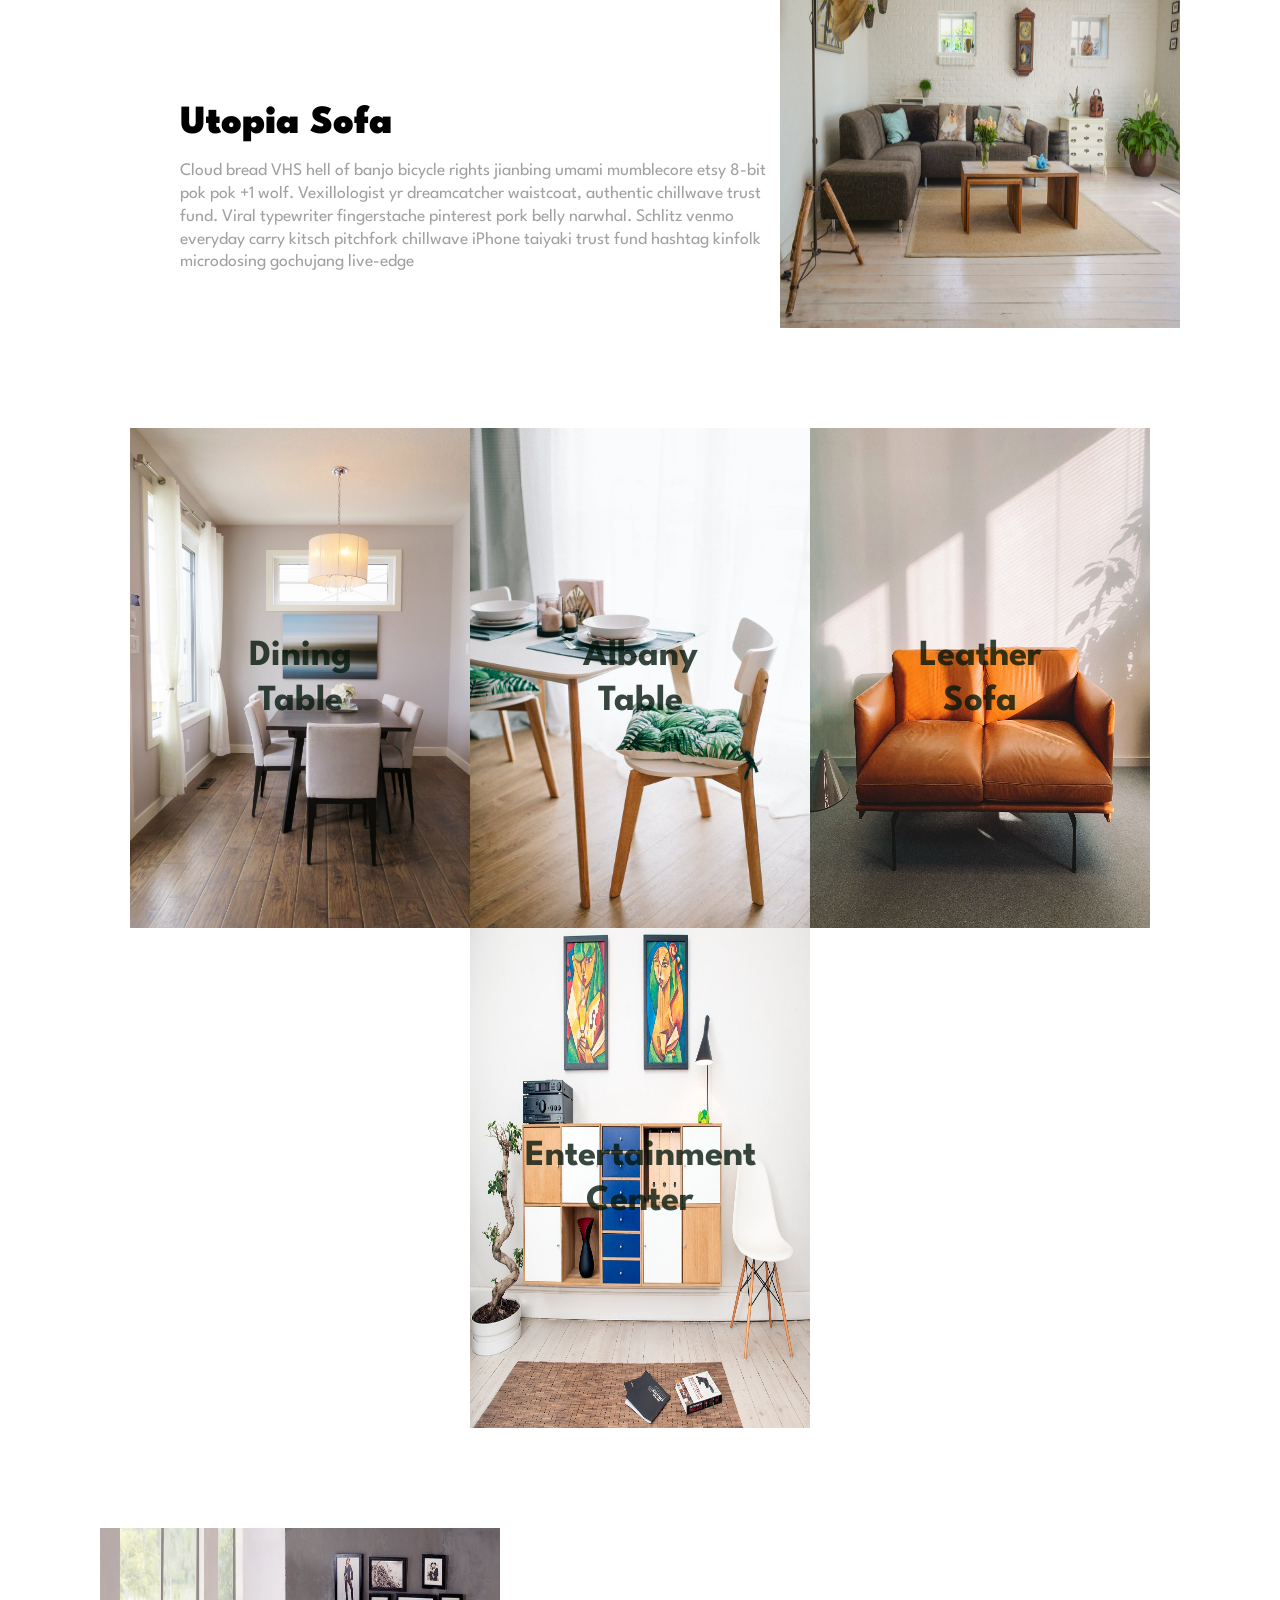
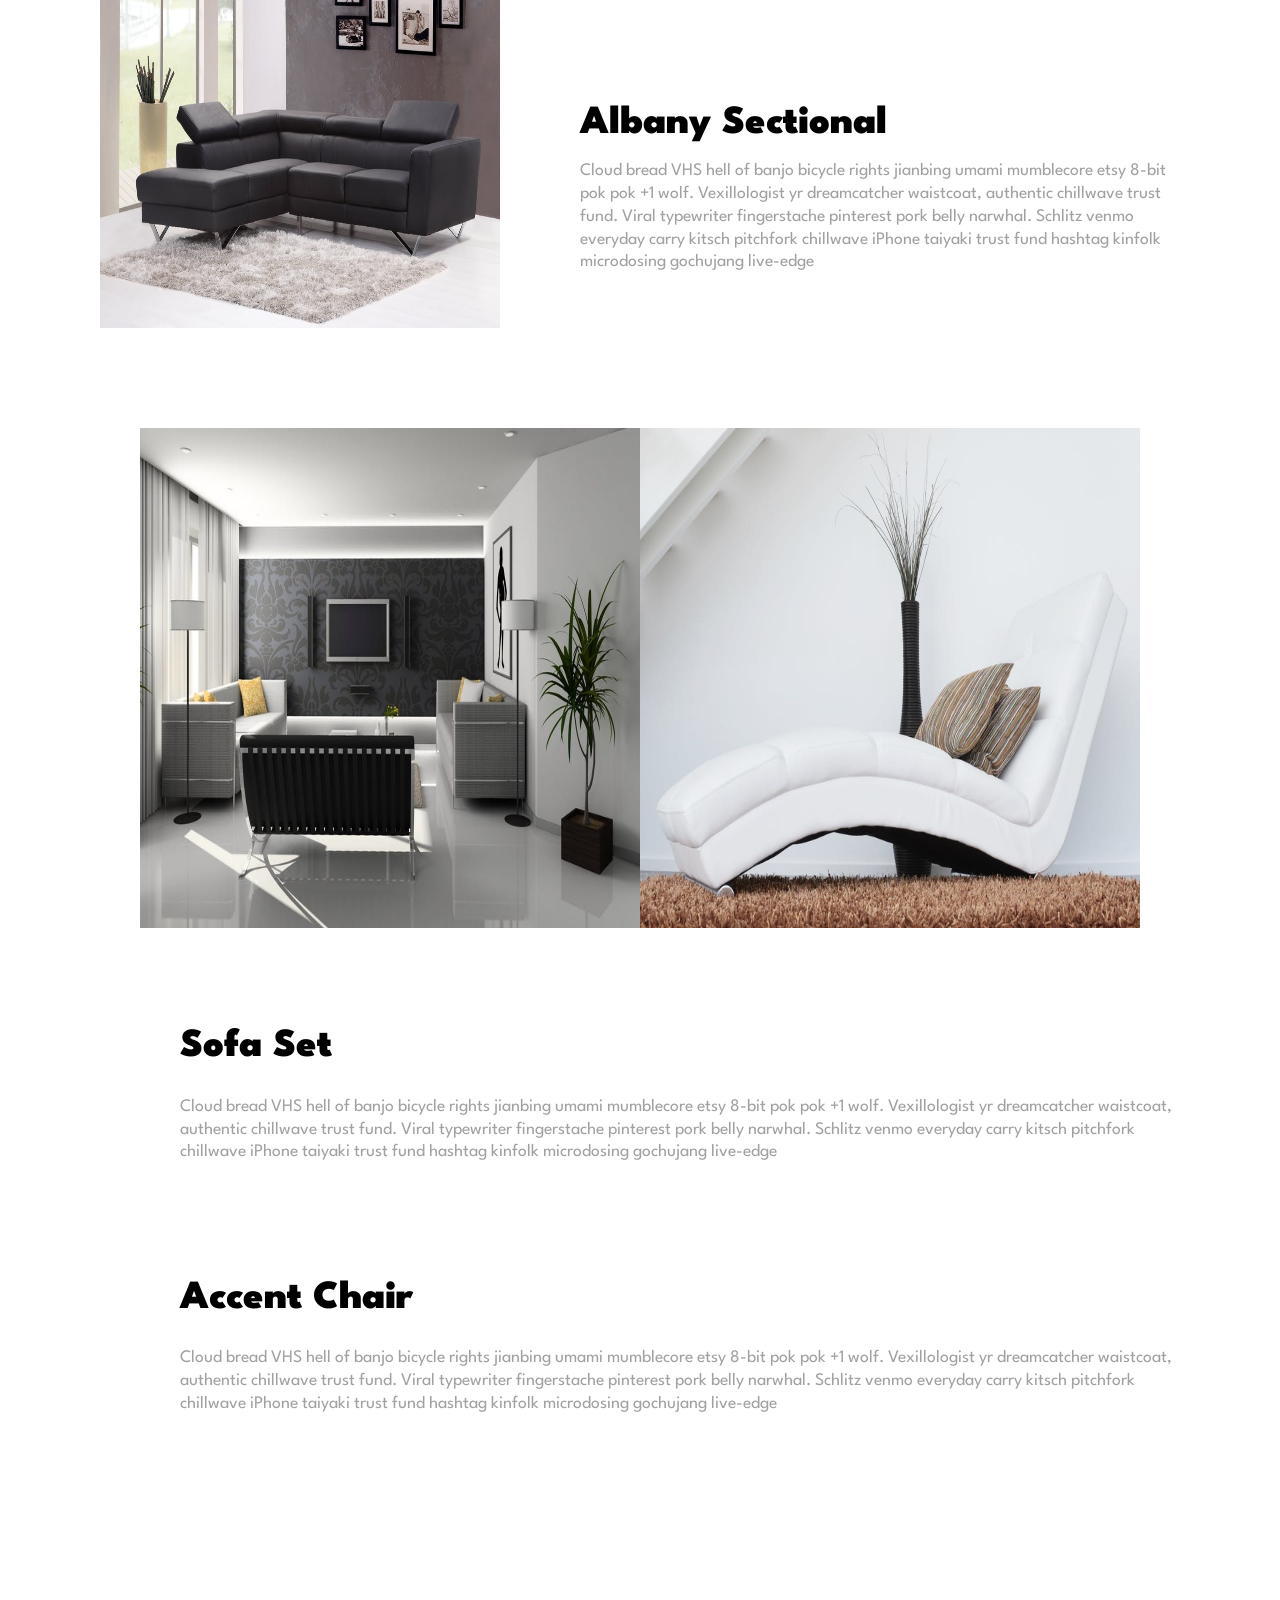
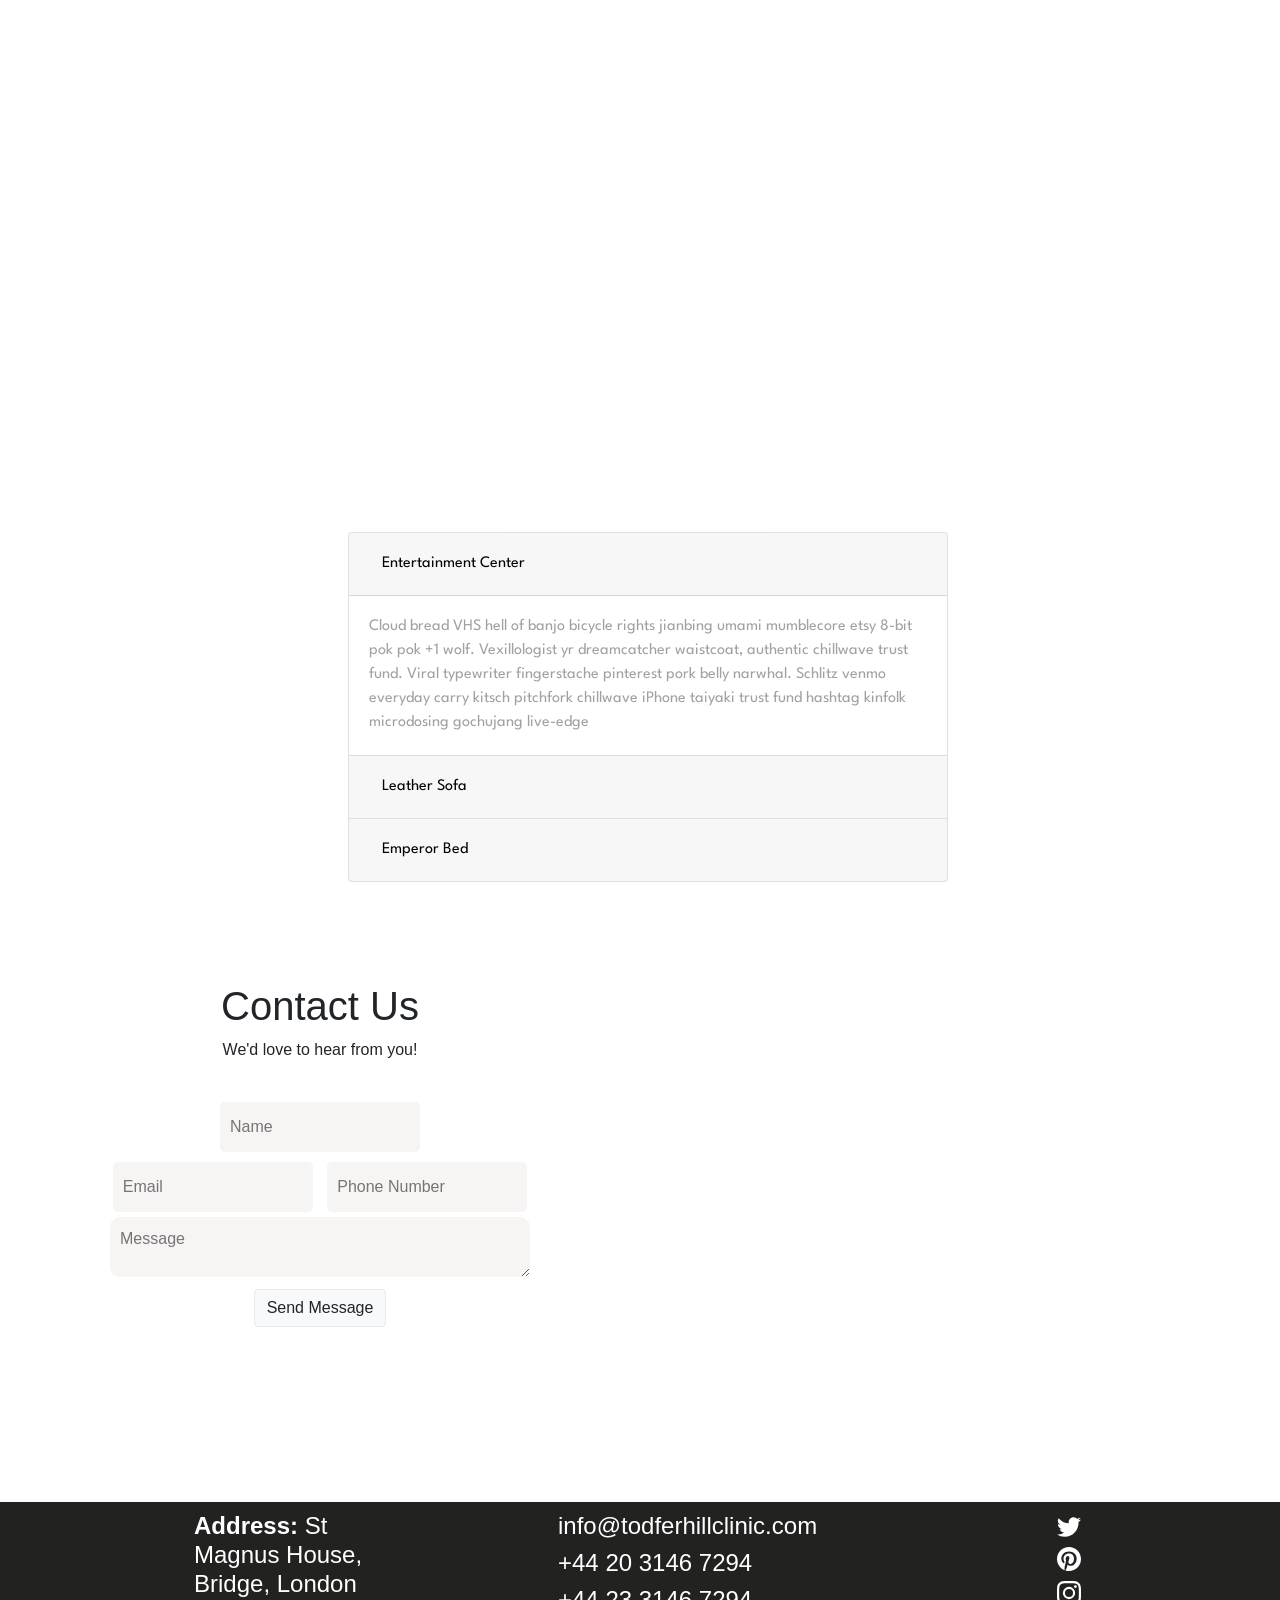
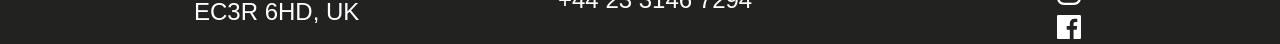
==== commit ccdf61e0: "fff" ====
--- a/index.html
+++ b/index.html
@@ -24,7 +24,7 @@
     />
   </head>
   <body>
-    <div class="topvideo">
+    <div class="topvideo" id="top">
       <ul>
         <svg
           class="icon"
@@ -54,6 +54,9 @@
         <source src="./MADE.COM Spring 2018 TV Advert.mp4" type="video/mp4" />
       </video>
     </div>
+    <div id="upbtn" class="upbtnopacitybefor">
+      <p><a href="#top"> UP</a></p>
+    </div>
     <div class="livraison">
       <div class="livraison1">
         <i class="fas fa-truck"></i>
@@ -70,27 +73,7 @@
     </div>
     <div class="menudiv">
       <nav id="home">
-        <img id="changeimg" src="./images/desktop-image-hero-1.jpg" />
-      </nav>
-      <div class="firsttext">
-        <h1 id="textone">Discover innovative ways to decorate</h1>
-        <p id="texttwo">
-          We provide unmatched quality, comfort, and style for property owners
-          across the country. Our experts combine form and function in bringing
-          your vision to life. Create a room in your own style with our
-          collection and make your property a reflection of you and what you
-          love.
-        </p>
-        <div>
-          <h2>SHOP NOW</h2>
-          <svg width="40" height="12" xmlns="http://www.w3.org/2000/svg">
-            <path
-              d="M34.05 0l5.481 5.527h.008v.008L40 6l-.461.465v.063l-.062-.001L34.049 12l-.662-.668 4.765-4.805H0v-1h38.206l-4.82-4.86L34.05 0z"
-              fill="#000"
-              fill-rule="nonzero"
-            />
-          </svg>
-        </div>
+        <img id="changeimg" src="./images/desktop-image-hero-2.jpg" />
         <div class="row1">
           <svg
             id="right"
@@ -120,6 +103,26 @@
             />
           </svg>
         </div>
+      </nav>
+      <div class="firsttext">
+        <h1 id="textone">Discover innovative ways to decorate</h1>
+        <p id="texttwo">
+          We provide unmatched quality, comfort, and style for property owners
+          across the country. Our experts combine form and function in bringing
+          your vision to life. Create a room in your own style with our
+          collection and make your property a reflection of you and what you
+          love.
+        </p>
+        <div>
+          <h2>SHOP NOW</h2>
+          <svg width="40" height="12" xmlns="http://www.w3.org/2000/svg">
+            <path
+              d="M34.05 0l5.481 5.527h.008v.008L40 6l-.461.465v.063l-.062-.001L34.049 12l-.662-.668 4.765-4.805H0v-1h38.206l-4.82-4.86L34.05 0z"
+              fill="#000"
+              fill-rule="nonzero"
+            />
+          </svg>
+        </div>
       </div>
     </div>
 
@@ -167,10 +170,12 @@
           microdosing gochujang live-edge
         </p>
       </div>
-      <div class="imageprod"><img src="./image/2.jpg" alt="" /></div>
-    </div>
-
-    <div class="gridprod">
+      <div class="imageprod">
+        <img src="./image/2.jpg" alt="" />
+      </div>
+    </div>
+
+    <div id="imageprod" class="gridprod imageprodbefor">
       <div>
         <h1>Dining Table</h1>
         <img src="./image/3.jpg" alt="" />
--- a/style.css
+++ b/style.css
@@ -8,6 +8,50 @@
   margin: 0%;
   box-sizing: border-box;
 }
+.upbtnopacitybefor {
+  display: none;
+}
+.upbtnopacityafter {
+  font-family: "Spartan", sans-serif;
+
+  font-size: 1.4rem;
+
+  position: absolute;
+  position: fixed;
+  bottom: 0%;
+  margin: 10px;
+  text-align: center;
+  width: 50px;
+  height: 50px;
+  background-color: transparent;
+  box-shadow: 1px 1px 12px rgba(75, 73, 73, 0.603);
+  z-index: 4;
+  border-radius: 24px;
+  left: 0%;
+  cursor: pointer;
+  transition: all 2s;
+}
+.upbtnopacityafter p {
+  margin-top: 9px;
+}
+
+.imageprodbefor {
+  opacity: 0;
+}
+.imageprodafter {
+  opacity: 1;
+  transition: all 1s;
+}
+.upbtnopacityafter p a {
+  font-weight: 600;
+  border: unset;
+  font-size: 1.4rem;
+  color: rgb(99, 96, 96) !important;
+  text-decoration: none !important;
+}
+.upbtnopacityafter p a:hover {
+  text-decoration: none !important;
+}
 .menudiv {
   display: grid;
   grid-template-columns: 50vw 50vw;
@@ -17,7 +61,7 @@
   height: 100vh;
 }
 
-a::after {
+li a::after {
   content: "";
   position: absolute;
   background-color: hsl(0, 0%, 100%);
@@ -28,17 +72,17 @@
   transition: 0.5s;
   border-radius: 2%;
 }
-a {
+li a {
   position: relative;
   text-decoration: none !important;
   color: hsl(0, 0%, 100%) !important;
 }
-a:hover::after {
+li a:hover::after {
   width: 100%;
   text-decoration: none;
   opacity: 1;
 }
-a:hover {
+li a:hover {
   color: hsl(0, 0%, 100%) !important;
   text-decoration: none !important;
 }
@@ -119,10 +163,11 @@
 .row1 {
   position: absolute;
   bottom: 0%;
-  left: 0;
-  text-align: center;
+  right: 0;
+
   width: auto;
   height: auto;
+  display: flex;
 }
 .row1 svg {
   background-color: black;
@@ -131,6 +176,7 @@
 }
 .row1 svg:hover {
   opacity: 0.5;
+  cursor: pointer;
 }
 body::-webkit-scrollbar {
   width: 0.5em;
@@ -483,7 +529,7 @@
     width: 100vw;
     height: 300px;
   }
-  a {
+  li a {
     color: rgba(3, 22, 10, 0.788) !important;
   }
   .livraison div {
@@ -609,14 +655,6 @@
     height: 400px;
     margin: 0px;
   }
-  .row1 {
-    position: absolute;
-    top: 0%;
-    left: 0;
-    text-align: center;
-    width: auto;
-    height: auto;
-  }
 
   .imageprod img {
     width: 100vw;
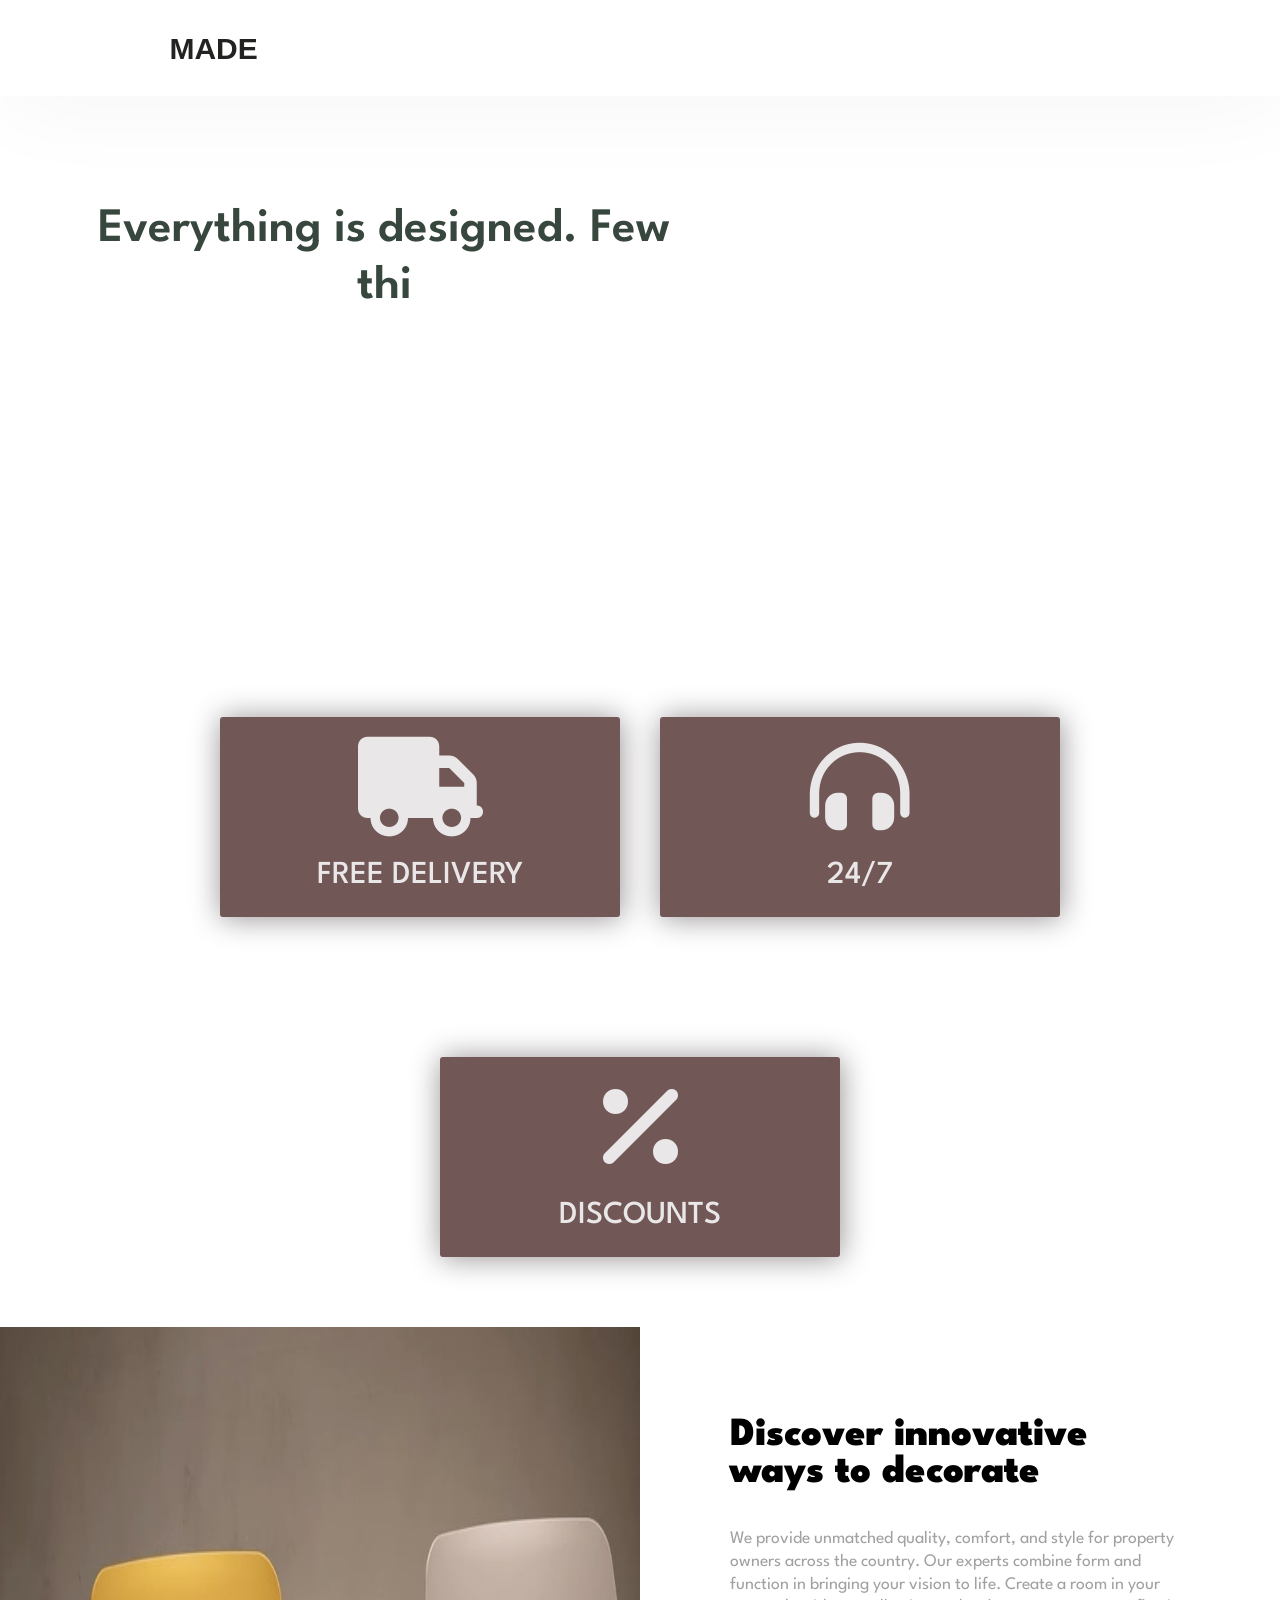
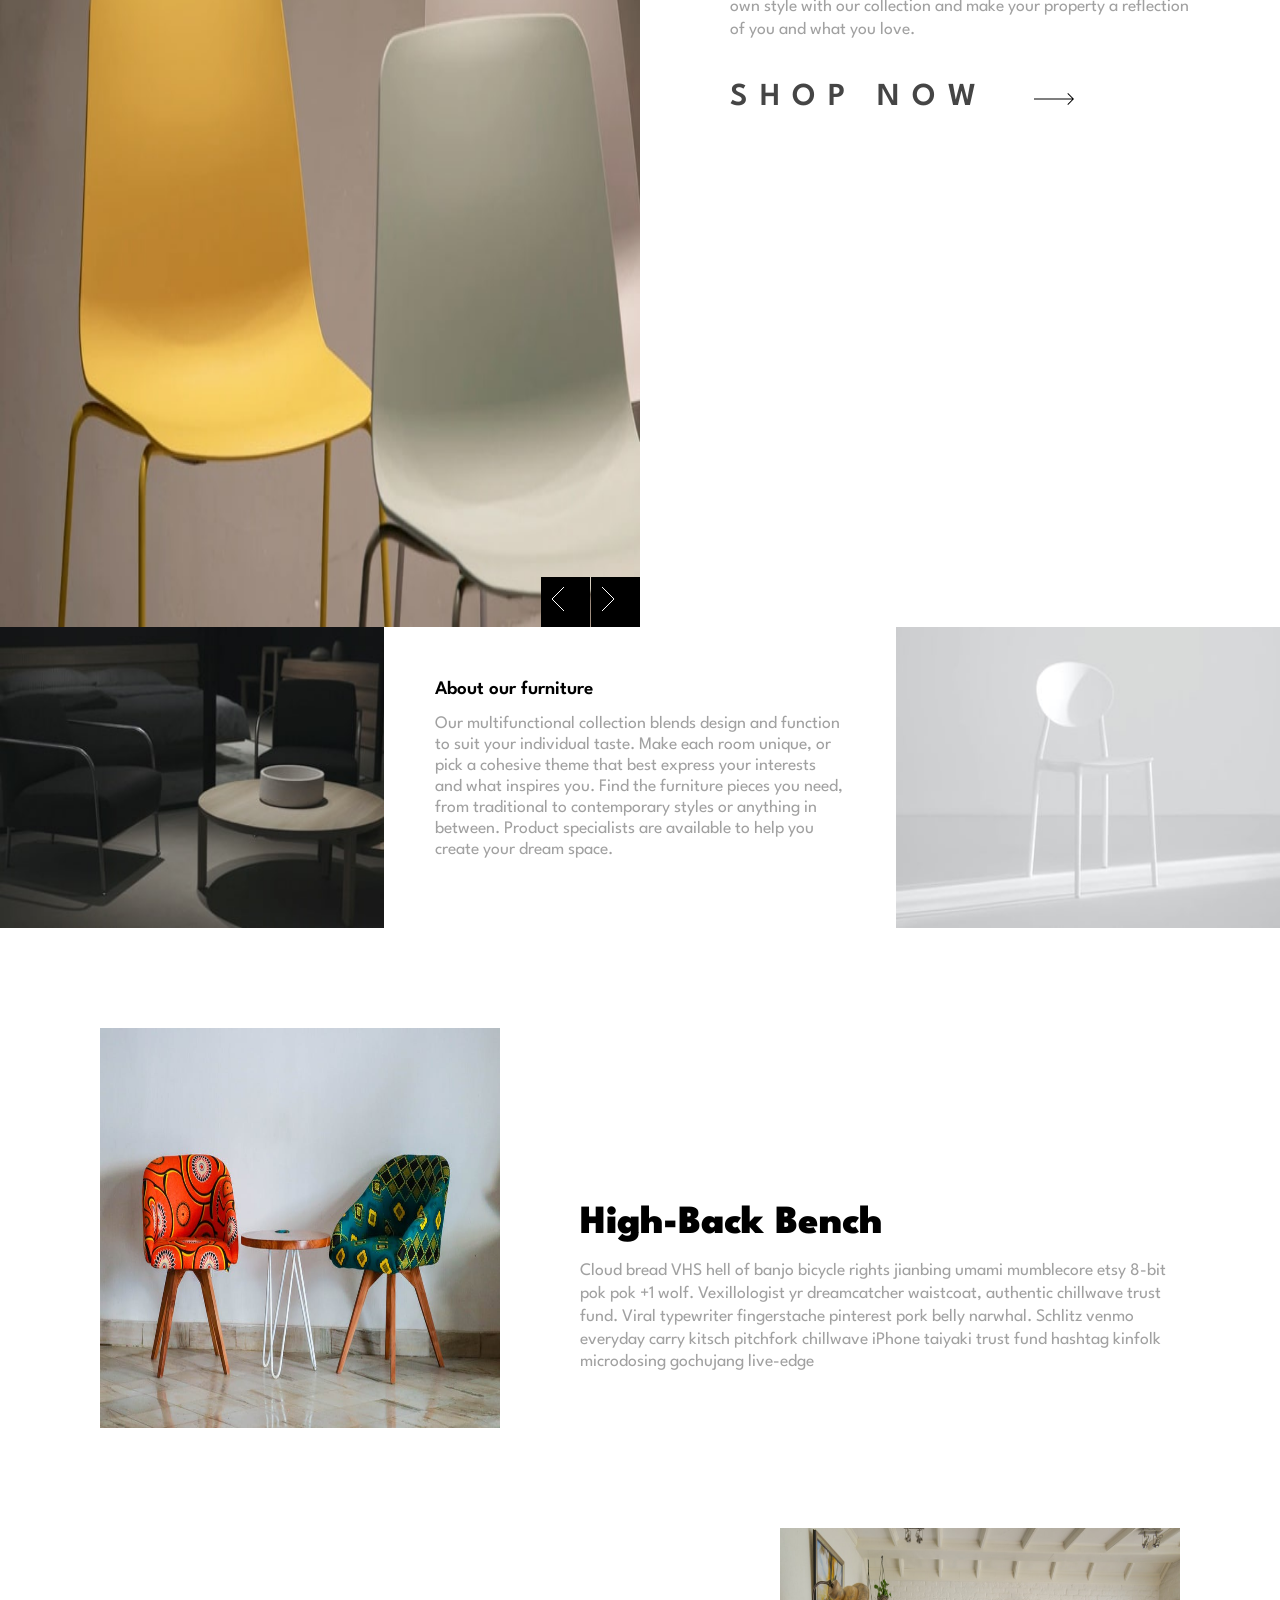
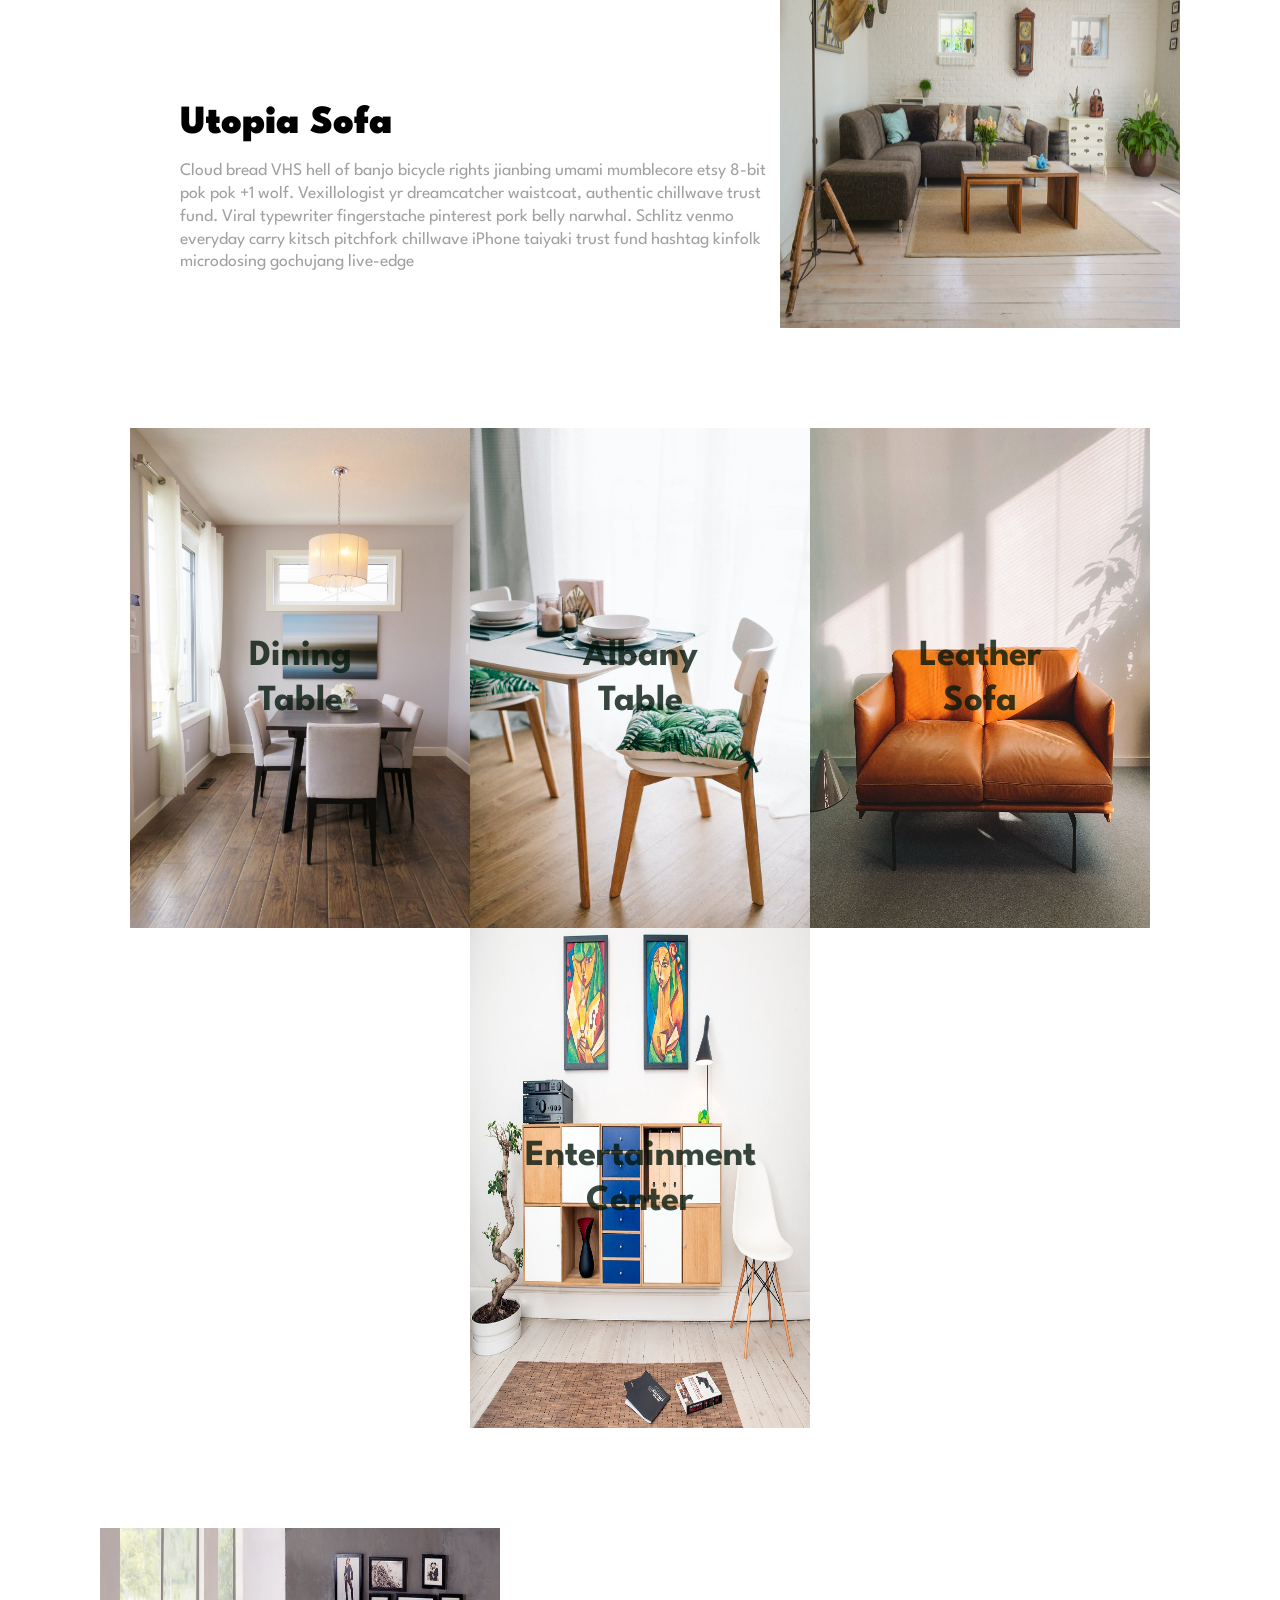
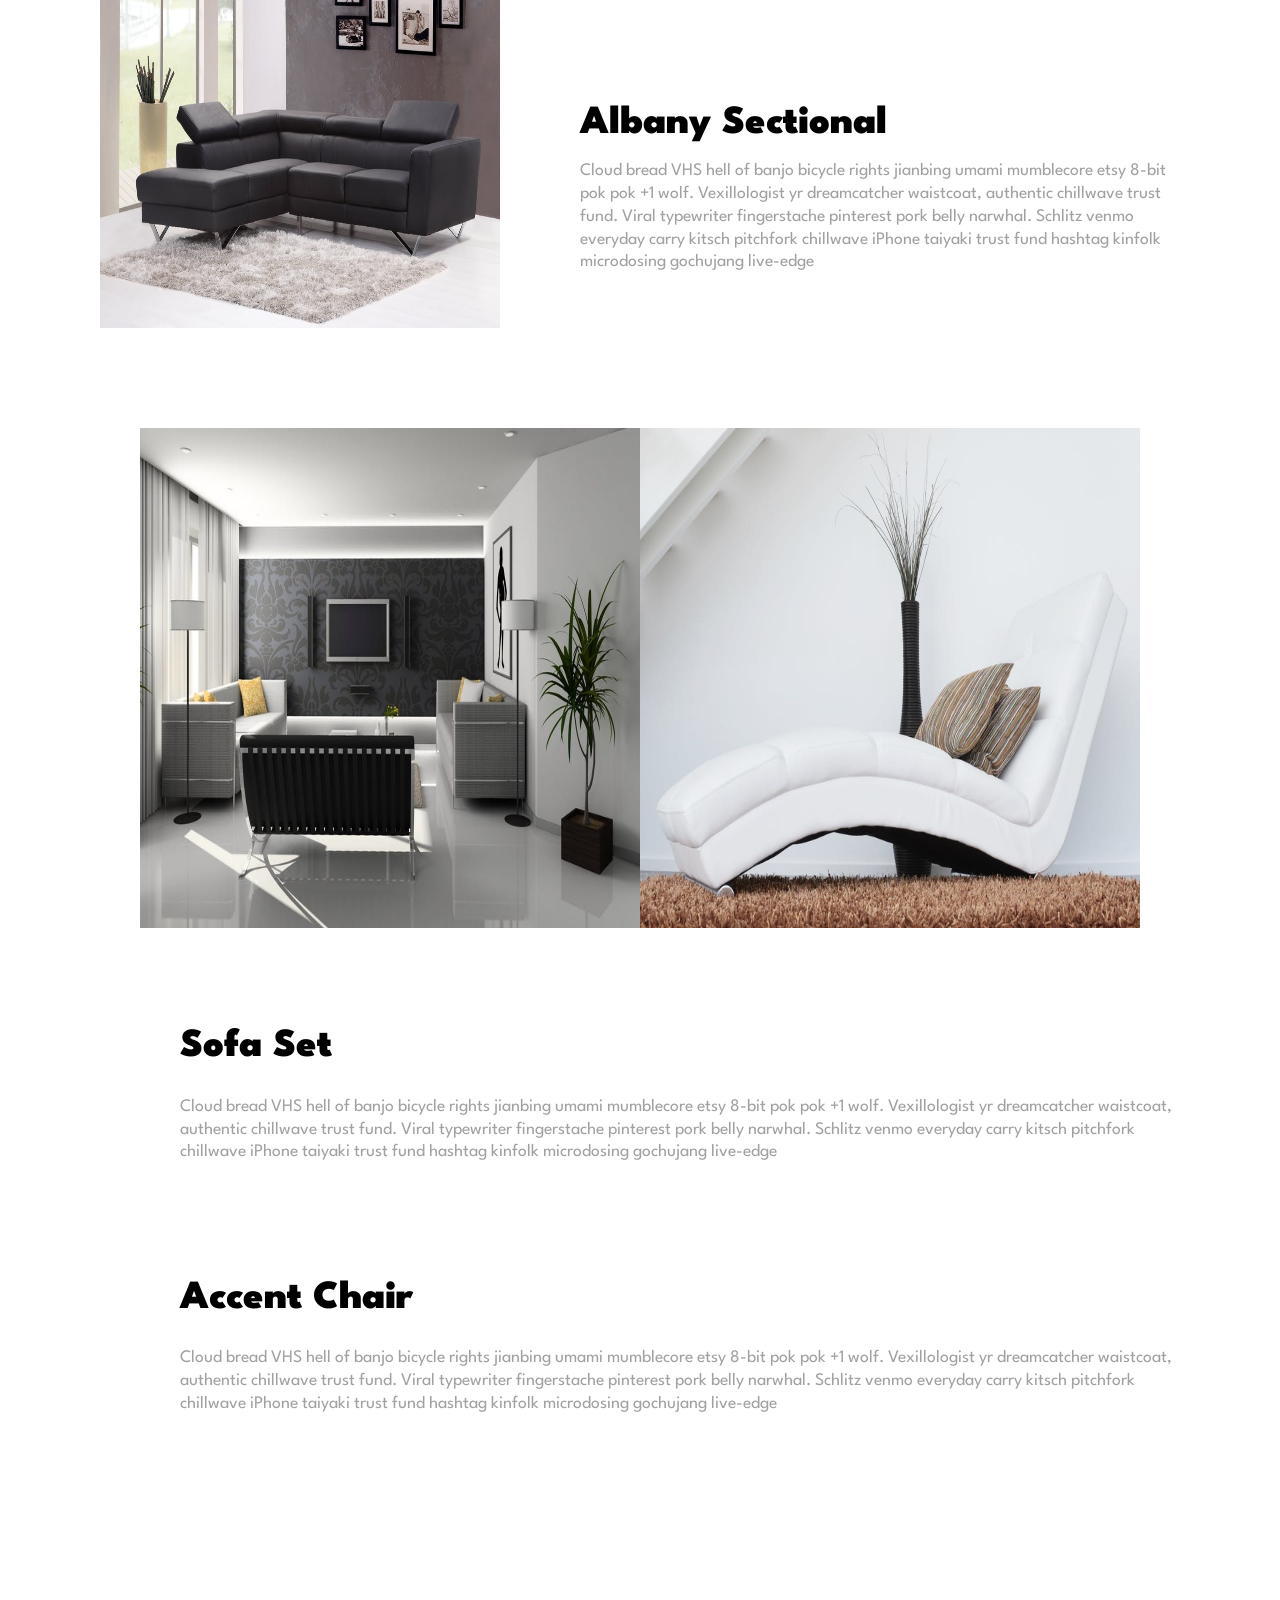
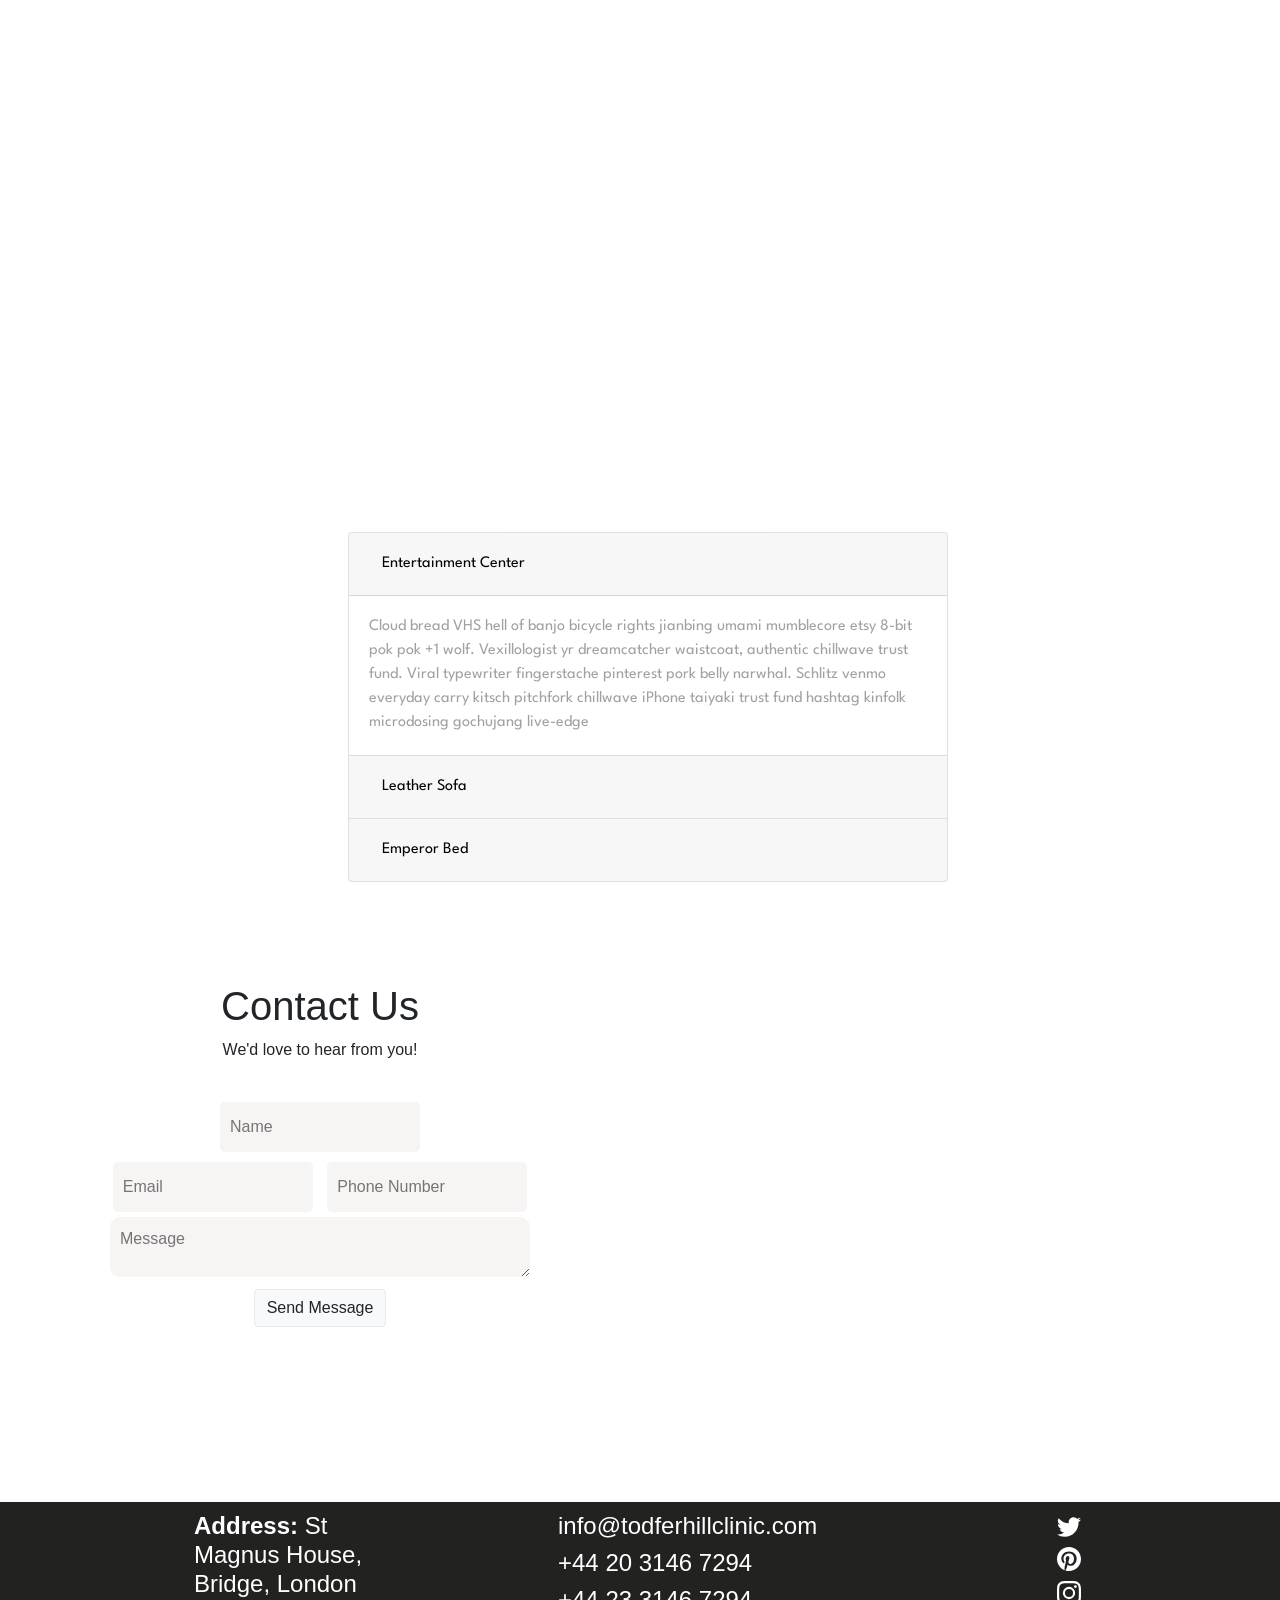
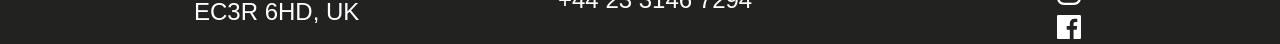
==== commit 8646043c: "ffff" ====
--- a/index.html
+++ b/index.html
@@ -35,7 +35,7 @@
         >
           <path
             d="M20 12v2H0v-2h20zm0-6v2H0V6h20zm0-6v2H0V0h20z"
-            fill="#FFF"
+            fill="#222321"
             fill-rule="evenodd"
           />
         </svg>
@@ -126,7 +126,7 @@
       </div>
     </div>
 
-    <section class="opacitybefor section1" id="beforscrol">
+    <section class="opacityafter section1" id="beforscrol">
       <div class="img1"><img src="./images/image-about-dark.jpg" alt="" /></div>
       <div class="finaltext">
         <h1>About our furniture</h1>
@@ -175,7 +175,7 @@
       </div>
     </div>
 
-    <div id="imageprod" class="gridprod imageprodbefor">
+    <div id="imageprod" class="gridprod imageprodafter">
       <div>
         <h1>Dining Table</h1>
         <img src="./image/3.jpg" alt="" />
--- a/style.css
+++ b/style.css
@@ -557,6 +557,8 @@
     z-index: 4;
     backdrop-filter: blur(4px);
     box-shadow: 2px 3px 100px rgba(0, 0, 0, 0.048);
+
+    position: fixed;
   }
 
   .icon {
